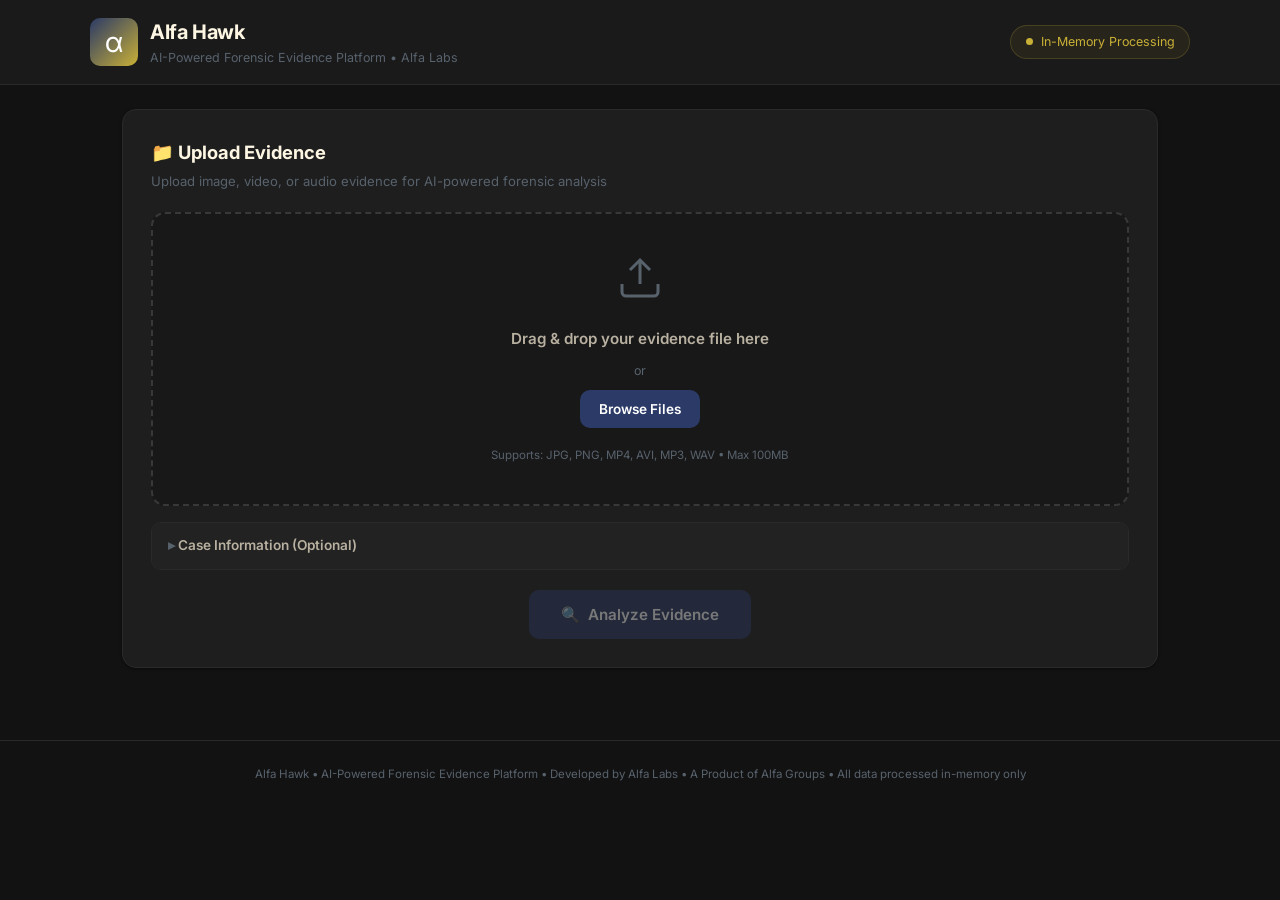
==== frontend/index.html @ 700247b4 "Initial commit for Smart Evidence Writer" ====
<!DOCTYPE html>
<html lang="en">

<head>
    <meta charset="UTF-8">
    <meta name="viewport" content="width=device-width, initial-scale=1.0">
    <title>Alfa Hawk — AI Evidence Analysis Platform</title>
    <meta name="description"
        content="Alfa Hawk: AI-powered forensic evidence analysis platform by Alfa Labs. Generates structured police and legal reports with automated detection. A product of Alfa Groups.">
    <link rel="stylesheet" href="styles.css">
    <link
        href="https://fonts.googleapis.com/css2?family=Inter:wght@300;400;500;600;700;800&family=JetBrains+Mono:wght@400;500&display=swap"
        rel="stylesheet">
</head>

<body>

    <!-- ═══ HEADER ═══ -->
    <header id="app-header">
        <div class="header-inner">
            <div class="brand">
                <div class="brand-icon">α</div>
                <div>
                    <h1>Alfa Hawk</h1>
                    <p class="brand-tagline">AI-Powered Forensic Evidence Platform &bull; Alfa Labs</p>
                </div>
            </div>
            <div class="header-badge">
                <span class="badge-dot"></span>
                <span>In-Memory Processing</span>
            </div>
        </div>
    </header>

    <main id="app-main">

        <!-- ═══ UPLOAD SECTION ═══ -->
        <section id="upload-section" class="section">
            <div class="section-title-bar">
                <h2>📁 Upload Evidence</h2>
                <p>Upload image, video, or audio evidence for AI-powered forensic analysis</p>
            </div>

            <div id="drop-zone" class="drop-zone">
                <div class="drop-zone-inner">
                    <div class="upload-icon-large">
                        <svg width="48" height="48" viewBox="0 0 24 24" fill="none" stroke="currentColor"
                            stroke-width="1.5">
                            <path d="M21 15v4a2 2 0 0 1-2 2H5a2 2 0 0 1-2-2v-4" />
                            <polyline points="17 8 12 3 7 8" />
                            <line x1="12" y1="3" x2="12" y2="15" />
                        </svg>
                    </div>
                    <p class="drop-text">Drag &amp; drop your evidence file here</p>
                    <p class="drop-subtext">or</p>
                    <input type="file" id="evidenceFile" accept="image/*,video/*,audio/*" hidden>
                    <button id="selectFileBtn" class="btn btn-primary">Browse Files</button>
                    <p class="file-support-text">Supports: JPG, PNG, MP4, AVI, MP3, WAV &bull; Max 100MB</p>
                </div>
            </div>

            <!-- File Info (shown after upload) -->
            <div id="file-info" class="file-info" style="display: none;">
                <div class="file-info-icon" id="file-type-icon">📄</div>
                <div class="file-info-details">
                    <span class="file-info-name" id="file-name"></span>
                    <span class="file-info-meta" id="file-meta"></span>
                </div>
                <button id="removeFileBtn" class="btn btn-ghost" title="Remove file">✕</button>
            </div>

            <!-- Case Info (optional) -->
            <details class="case-info-panel">
                <summary>Case Information (Optional)</summary>
                <div class="case-info-fields">
                    <div class="field-group">
                        <label for="caseNumber">Case Number</label>
                        <input type="text" id="caseNumber" placeholder="e.g. CR-2026-0001">
                    </div>
                    <div class="field-group">
                        <label for="officerId">Officer ID</label>
                        <input type="text" id="officerId" placeholder="e.g. OFF-4521">
                    </div>
                    <div class="field-group full-width">
                        <label for="caseDescription">Case Description</label>
                        <input type="text" id="caseDescription" placeholder="Brief description of the case...">
                    </div>
                </div>
            </details>

            <!-- Analyze Button -->
            <div class="action-bar">
                <button id="analyzeBtn" class="btn btn-primary btn-large" disabled>
                    <span class="btn-icon">🔍</span>
                    <span class="btn-label">Analyze Evidence</span>
                </button>
            </div>
        </section>

        <!-- ═══ PROGRESS SECTION ═══ -->
        <section id="progress-section" class="section" style="display: none;">
            <div class="section-title-bar">
                <h2>⏳ Analyzing Evidence</h2>
                <p>Processing your file with AI analysis pipeline</p>
            </div>

            <div class="progress-container">
                <div class="progress-bar-track">
                    <div id="progress-fill" class="progress-bar-fill" style="width: 0%"></div>
                </div>
                <div class="progress-info">
                    <span id="progress-percent" class="progress-percent">0%</span>
                    <span id="progress-message" class="progress-message">Initializing...</span>
                </div>

                <div class="progress-steps" id="progress-steps">
                    <div class="step" data-step="upload"><span class="step-icon">📤</span> Upload</div>
                    <div class="step" data-step="process"><span class="step-icon">⚙️</span> Process</div>
                    <div class="step" data-step="analyze"><span class="step-icon">🧠</span> AI Analysis</div>
                    <div class="step" data-step="report"><span class="step-icon">📋</span> Report</div>
                    <div class="step" data-step="pdf"><span class="step-icon">📄</span> PDF</div>
                </div>
            </div>
        </section>

        <!-- ═══ ERROR SECTION ═══ -->
        <section id="error-section" class="section section-error" style="display: none;">
            <div class="error-content">
                <div class="error-icon">⚠️</div>
                <h3>Analysis Error</h3>
                <p id="error-message"></p>
                <button id="retryBtn" class="btn btn-primary">Try Again</button>
            </div>
        </section>

        <!-- ═══ REPORT SECTION ═══ -->
        <section id="report-section" class="section" style="display: none;">
            <div class="section-title-bar">
                <h2>📋 Evidence Analysis Report</h2>
                <p>AI-generated structured forensic evidence report</p>
            </div>

            <!-- Report Actions -->
            <div class="report-actions">
                <button id="downloadPdfBtn" class="btn btn-primary">
                    <span class="btn-icon">📄</span> Download PDF Report
                </button>
                <button id="newAnalysisBtn" class="btn btn-secondary">
                    <span class="btn-icon">🔄</span> New Analysis
                </button>
            </div>

            <!-- Report Content -->
            <div id="report-content" class="report-document">
                <!-- Dynamically populated -->
            </div>

            <!-- Evidence Frames Gallery -->
            <div id="frames-gallery" class="frames-gallery" style="display: none;">
                <h3 class="gallery-title">📸 Extracted Evidence Frames</h3>
                <div id="frames-grid" class="frames-grid">
                    <!-- Dynamically populated -->
                </div>
            </div>
        </section>

    </main>

    <!-- ═══ FOOTER ═══ -->
    <footer>
        <p>Alfa Hawk &bull; AI-Powered Forensic Evidence Platform &bull; Developed by Alfa Labs &bull; A Product of
            Alfa Groups &bull; All data processed in-memory only</p>
    </footer>

    <!-- Lightbox for enlarged frame viewing -->
    <div id="lightbox" class="lightbox" style="display: none;">
        <div class="lightbox-overlay"></div>
        <div class="lightbox-content">
            <button class="lightbox-close">&times;</button>
            <img id="lightbox-img" src="" alt="Evidence frame">
            <p id="lightbox-caption" class="lightbox-caption"></p>
        </div>
    </div>

    <script src="script.js"></script>
</body>

</html>
---- frontend/styles.css ----
/* ═══════════════════════════════════════════════════════════
   Alfa Hawk — Premium Forensic Evidence Platform
   Developed by Alfa Labs • A Product of Alfa Groups
   ═══════════════════════════════════════════════════════════ */

/* ─── CSS VARIABLES (Alfa Brand Palette) ─── */
:root {
    --royal-blue: #2B3A67;
    --gold-accent: #C9B037;
    --crimson: #7B1E1E;
    --ivory: #FDF6E3;
    --charcoal: #1C1C1C;
    --steel-gray: #58626D;

    --bg-primary: #121212;
    --bg-secondary: var(--charcoal);
    --bg-card: #1e1e1e;
    --bg-card-hover: #262626;
    --bg-input: #181818;
    --bg-accent: #222222;

    --text-primary: var(--ivory);
    --text-secondary: #b8b0a0;
    --text-muted: var(--steel-gray);
    --text-heading: var(--ivory);

    --accent-blue: var(--royal-blue);
    --accent-blue-hover: #1f2c52;
    --accent-blue-glow: rgba(43, 58, 103, 0.2);
    --accent-cyan: var(--gold-accent);
    --accent-gold: var(--gold-accent);
    --accent-red: var(--crimson);
    --accent-green: #4a9b5a;

    --border-color: #2a2a2a;
    --border-subtle: #383838;
    --border-active: var(--royal-blue);

    --radius-sm: 6px;
    --radius-md: 10px;
    --radius-lg: 14px;
    --radius-xl: 20px;

    --shadow-sm: 0 1px 3px rgba(0, 0, 0, 0.4);
    --shadow-md: 0 4px 12px rgba(0, 0, 0, 0.5);
    --shadow-lg: 0 8px 30px rgba(0, 0, 0, 0.6);

    --font-sans: 'Inter', -apple-system, BlinkMacSystemFont, sans-serif;
    --font-mono: 'JetBrains Mono', monospace;

    --transition: all 0.25s cubic-bezier(0.4, 0, 0.2, 1);
}

/* ─── RESET & BASE ─── */
*,
*::before,
*::after {
    box-sizing: border-box;
    margin: 0;
    padding: 0;
}

html {
    font-size: 16px;
    scroll-behavior: smooth;
}

body {
    font-family: var(--font-sans);
    background: var(--bg-primary);
    color: var(--text-primary);
    min-height: 100vh;
    line-height: 1.6;
    -webkit-font-smoothing: antialiased;
}

/* ─── HEADER ─── */
header {
    background: var(--bg-secondary);
    border-bottom: 1px solid var(--border-color);
    padding: 0 2rem;
    position: sticky;
    top: 0;
    z-index: 100;
    backdrop-filter: blur(12px);
    background: rgba(28, 28, 28, 0.95);
}

.header-inner {
    max-width: 1100px;
    margin: 0 auto;
    display: flex;
    align-items: center;
    justify-content: space-between;
    padding: 1rem 0;
}

.brand {
    display: flex;
    align-items: center;
    gap: 0.75rem;
}

.brand-icon {
    font-size: 1.8rem;
    width: 48px;
    height: 48px;
    display: flex;
    align-items: center;
    justify-content: center;
    background: linear-gradient(135deg, var(--royal-blue), var(--gold-accent));
    border-radius: var(--radius-md);
    color: white;
}

.brand h1 {
    font-size: 1.25rem;
    font-weight: 700;
    color: var(--text-heading);
    letter-spacing: -0.02em;
}

.brand-tagline {
    font-size: 0.78rem;
    color: var(--text-muted);
    font-weight: 400;
}

.header-badge {
    display: flex;
    align-items: center;
    gap: 0.5rem;
    font-size: 0.78rem;
    color: var(--gold-accent);
    background: rgba(201, 176, 55, 0.08);
    padding: 0.4rem 0.9rem;
    border-radius: 99px;
    border: 1px solid rgba(201, 176, 55, 0.2);
}

.badge-dot {
    width: 7px;
    height: 7px;
    background: var(--gold-accent);
    border-radius: 50%;
    animation: pulse-dot 2s ease-in-out infinite;
}

@keyframes pulse-dot {

    0%,
    100% {
        opacity: 1;
        box-shadow: 0 0 0 0 rgba(201, 176, 55, 0.4);
    }

    50% {
        opacity: 0.7;
        box-shadow: 0 0 0 6px rgba(201, 176, 55, 0);
    }
}

/* ─── MAIN LAYOUT ─── */
main {
    max-width: 1100px;
    margin: 0 auto;
    padding: 1.5rem 2rem 3rem;
}

/* ─── SECTION ─── */
.section {
    background: var(--bg-card);
    border: 1px solid var(--border-color);
    border-radius: var(--radius-lg);
    padding: 1.75rem;
    margin-bottom: 1.5rem;
    box-shadow: var(--shadow-sm);
}

.section-error {
    border-color: rgba(123, 30, 30, 0.4);
    background: rgba(123, 30, 30, 0.06);
}

.section-title-bar {
    margin-bottom: 1.25rem;
}

.section-title-bar h2 {
    font-size: 1.15rem;
    font-weight: 700;
    color: var(--text-heading);
    margin-bottom: 0.2rem;
}

.section-title-bar p {
    font-size: 0.82rem;
    color: var(--text-muted);
}

/* ─── DROP ZONE ─── */
.drop-zone {
    border: 2px dashed var(--border-subtle);
    border-radius: var(--radius-lg);
    padding: 2.5rem 2rem;
    text-align: center;
    transition: var(--transition);
    cursor: pointer;
    background: var(--bg-input);
}

.drop-zone:hover,
.drop-zone.dragover {
    border-color: var(--gold-accent);
    background: rgba(201, 176, 55, 0.06);
    box-shadow: 0 0 0 4px rgba(201, 176, 55, 0.08);
}

.drop-zone-inner {
    display: flex;
    flex-direction: column;
    align-items: center;
    gap: 0.6rem;
}

.upload-icon-large {
    color: var(--text-muted);
    margin-bottom: 0.5rem;
}

.drop-zone:hover .upload-icon-large,
.drop-zone.dragover .upload-icon-large {
    color: var(--gold-accent);
}

.drop-text {
    font-size: 0.95rem;
    font-weight: 600;
    color: var(--text-secondary);
}

.drop-subtext {
    font-size: 0.78rem;
    color: var(--text-muted);
}

.file-support-text {
    font-size: 0.72rem;
    color: var(--text-muted);
    margin-top: 0.5rem;
}

/* ─── FILE INFO ─── */
.file-info {
    display: flex;
    align-items: center;
    gap: 0.85rem;
    padding: 0.85rem 1rem;
    background: var(--bg-accent);
    border: 1px solid var(--border-subtle);
    border-radius: var(--radius-md);
    margin-top: 1rem;
}

.file-info-icon {
    font-size: 1.6rem;
    flex-shrink: 0;
}

.file-info-details {
    flex: 1;
    display: flex;
    flex-direction: column;
    min-width: 0;
}

.file-info-name {
    font-size: 0.88rem;
    font-weight: 600;
    color: var(--text-primary);
    white-space: nowrap;
    overflow: hidden;
    text-overflow: ellipsis;
}

.file-info-meta {
    font-size: 0.75rem;
    color: var(--text-muted);
    font-family: var(--font-mono);
}

/* ─── CASE INFO PANEL ─── */
.case-info-panel {
    margin-top: 1rem;
    border: 1px solid var(--border-color);
    border-radius: var(--radius-md);
    overflow: hidden;
}

.case-info-panel summary {
    padding: 0.75rem 1rem;
    font-size: 0.85rem;
    font-weight: 600;
    cursor: pointer;
    color: var(--text-secondary);
    background: var(--bg-accent);
    transition: var(--transition);
    list-style: none;
}

.case-info-panel summary::-webkit-details-marker {
    display: none;
}

.case-info-panel summary::before {
    content: '▸ ';
    color: var(--text-muted);
}

.case-info-panel[open] summary::before {
    content: '▾ ';
}

.case-info-panel summary:hover {
    background: var(--bg-card-hover);
}

.case-info-fields {
    padding: 1rem;
    display: grid;
    grid-template-columns: 1fr 1fr;
    gap: 0.75rem;
    background: var(--bg-input);
}

.field-group {
    display: flex;
    flex-direction: column;
    gap: 0.3rem;
}

.field-group.full-width {
    grid-column: 1 / -1;
}

.field-group label {
    font-size: 0.75rem;
    font-weight: 600;
    color: var(--text-muted);
    text-transform: uppercase;
    letter-spacing: 0.04em;
}

.field-group input {
    padding: 0.55rem 0.75rem;
    background: var(--bg-card);
    border: 1px solid var(--border-color);
    border-radius: var(--radius-sm);
    color: var(--text-primary);
    font-family: var(--font-sans);
    font-size: 0.85rem;
    outline: none;
    transition: var(--transition);
}

.field-group input:focus {
    border-color: var(--royal-blue);
    box-shadow: 0 0 0 3px rgba(43, 58, 103, 0.2);
}

.field-group input::placeholder {
    color: var(--text-muted);
}

/* ─── BUTTONS ─── */
.btn {
    display: inline-flex;
    align-items: center;
    gap: 0.5rem;
    padding: 0.6rem 1.2rem;
    font-family: var(--font-sans);
    font-size: 0.85rem;
    font-weight: 600;
    border: none;
    border-radius: var(--radius-md);
    cursor: pointer;
    transition: var(--transition);
    text-decoration: none;
    line-height: 1.4;
}

.btn-primary {
    background: var(--royal-blue);
    color: white;
}

.btn-primary:hover:not(:disabled) {
    background: var(--accent-blue-hover);
    box-shadow: 0 4px 14px rgba(43, 58, 103, 0.4);
    transform: translateY(-1px);
}

.btn-primary:disabled {
    opacity: 0.4;
    cursor: not-allowed;
    transform: none;
}

.btn-secondary {
    background: var(--bg-accent);
    color: var(--text-secondary);
    border: 1px solid var(--border-subtle);
}

.btn-secondary:hover {
    background: var(--bg-card-hover);
    color: var(--text-primary);
    border-color: var(--text-muted);
}

.btn-ghost {
    background: transparent;
    color: var(--text-muted);
    padding: 0.4rem 0.6rem;
    font-size: 1rem;
}

.btn-ghost:hover {
    color: var(--crimson);
    background: rgba(123, 30, 30, 0.1);
}

.btn-large {
    padding: 0.85rem 2rem;
    font-size: 0.95rem;
}

.action-bar {
    margin-top: 1.25rem;
    display: flex;
    justify-content: center;
}

/* ─── PROGRESS ─── */
.progress-container {
    padding: 1rem 0;
}

.progress-bar-track {
    width: 100%;
    height: 10px;
    background: var(--bg-input);
    border-radius: 99px;
    overflow: hidden;
    border: 1px solid var(--border-color);
}

.progress-bar-fill {
    height: 100%;
    background: linear-gradient(90deg, var(--royal-blue), var(--gold-accent));
    border-radius: 99px;
    transition: width 0.5s ease-out;
    position: relative;
}

.progress-bar-fill::after {
    content: '';
    position: absolute;
    top: 0;
    left: 0;
    right: 0;
    bottom: 0;
    background: linear-gradient(90deg, transparent, rgba(255, 255, 255, 0.15), transparent);
    animation: shimmer 2s infinite;
}

@keyframes shimmer {
    0% {
        transform: translateX(-100%);
    }

    100% {
        transform: translateX(100%);
    }
}

.progress-info {
    display: flex;
    align-items: center;
    gap: 0.75rem;
    margin-top: 0.75rem;
}

.progress-percent {
    font-size: 1.4rem;
    font-weight: 800;
    color: var(--accent-blue);
    font-family: var(--font-mono);
    min-width: 55px;
}

.progress-message {
    font-size: 0.85rem;
    color: var(--text-secondary);
}

.progress-steps {
    display: flex;
    gap: 0.25rem;
    margin-top: 1.25rem;
}

.step {
    flex: 1;
    text-align: center;
    font-size: 0.72rem;
    color: var(--text-muted);
    padding: 0.6rem 0.3rem;
    background: var(--bg-input);
    border-radius: var(--radius-sm);
    border: 1px solid var(--border-color);
    transition: var(--transition);
}

.step.active {
    color: var(--gold-accent);
    background: rgba(201, 176, 55, 0.08);
    border-color: var(--gold-accent);
}

.step.done {
    color: var(--accent-green);
    background: rgba(74, 155, 90, 0.08);
    border-color: rgba(74, 155, 90, 0.3);
}

.step-icon {
    display: block;
    font-size: 1.1rem;
    margin-bottom: 0.2rem;
}

/* ─── ERROR ─── */
.error-content {
    text-align: center;
    padding: 2rem;
}

.error-icon {
    font-size: 2.5rem;
    margin-bottom: 0.75rem;
}

.error-content h3 {
    font-size: 1.1rem;
    color: var(--accent-red);
    margin-bottom: 0.5rem;
}

.error-content p {
    color: var(--text-secondary);
    font-size: 0.88rem;
    margin-bottom: 1.25rem;
    max-width: 500px;
    margin-left: auto;
    margin-right: auto;
}

/* ─── REPORT ─── */
.report-actions {
    display: flex;
    gap: 0.75rem;
    margin-bottom: 1.25rem;
    flex-wrap: wrap;
}

.report-document {
    background: var(--bg-input);
    border: 1px solid var(--border-color);
    border-radius: var(--radius-md);
    padding: 1.75rem;
    font-size: 0.88rem;
    line-height: 1.7;
}

/* Report inner sections */
.report-header {
    text-align: center;
    padding-bottom: 1.25rem;
    border-bottom: 2px solid var(--gold-accent);
    margin-bottom: 1.5rem;
}

.report-header .classification {
    display: inline-block;
    padding: 0.25rem 1rem;
    border: 2px solid var(--crimson);
    color: var(--crimson);
    font-size: 0.8rem;
    font-weight: 700;
    letter-spacing: 0.08em;
    margin-bottom: 0.75rem;
}

.report-header h2 {
    font-size: 1.35rem;
    font-weight: 800;
    color: var(--text-heading);
    text-transform: uppercase;
    letter-spacing: 0.04em;
}

.report-header .system-name {
    font-size: 0.8rem;
    color: var(--text-muted);
    margin-top: 0.3rem;
}

.report-section-title {
    font-size: 1rem;
    font-weight: 700;
    color: var(--gold-accent);
    margin: 1.5rem 0 0.75rem 0;
    padding-bottom: 0.4rem;
    border-bottom: 1px solid var(--border-subtle);
    text-transform: uppercase;
    letter-spacing: 0.03em;
}

.report-case-info {
    display: grid;
    grid-template-columns: 1fr 1fr;
    gap: 0.5rem 2rem;
    margin-bottom: 1rem;
    padding: 0.75rem 1rem;
    background: rgba(43, 58, 103, 0.08);
    border-radius: var(--radius-sm);
    border: 1px solid rgba(43, 58, 103, 0.15);
}

.case-field {
    display: flex;
    gap: 0.5rem;
    font-size: 0.82rem;
}

.case-field-label {
    color: var(--text-muted);
    font-weight: 600;
    white-space: nowrap;
}

.case-field-value {
    color: var(--text-primary);
    font-family: var(--font-mono);
    font-size: 0.8rem;
}

.report-body-text {
    color: var(--text-secondary);
    margin-bottom: 0.75rem;
}

/* Findings cards (violations, accidents) */
.finding-card {
    background: var(--bg-card);
    border: 1px solid var(--border-color);
    border-radius: var(--radius-sm);
    padding: 0.85rem;
    margin-bottom: 0.75rem;
    border-left: 3px solid var(--royal-blue);
}

.finding-card.severity-critical {
    border-left-color: #dc2626;
}

.finding-card.severity-high {
    border-left-color: #ea580c;
}

.finding-card.severity-severe {
    border-left-color: #dc2626;
}

.finding-card.severity-medium {
    border-left-color: #f59e0b;
}

.finding-card.severity-moderate {
    border-left-color: #f59e0b;
}

.finding-card.severity-low {
    border-left-color: #22c55e;
}

.finding-card.severity-minor {
    border-left-color: #22c55e;
}

.finding-header {
    display: flex;
    justify-content: space-between;
    align-items: center;
    margin-bottom: 0.4rem;
}

.finding-title {
    font-weight: 700;
    font-size: 0.88rem;
    color: var(--text-heading);
}

.severity-badge {
    font-size: 0.7rem;
    font-weight: 700;
    padding: 0.15rem 0.6rem;
    border-radius: 99px;
    text-transform: uppercase;
    letter-spacing: 0.05em;
}

.severity-badge.critical,
.severity-badge.severe {
    background: rgba(220, 38, 38, 0.12);
    color: #dc2626;
}

.severity-badge.high {
    background: rgba(234, 88, 12, 0.12);
    color: #ea580c;
}

.severity-badge.medium,
.severity-badge.moderate {
    background: rgba(245, 158, 11, 0.12);
    color: #f59e0b;
}

.severity-badge.low,
.severity-badge.minor {
    background: rgba(34, 197, 94, 0.12);
    color: #22c55e;
}

.finding-desc {
    font-size: 0.82rem;
    color: var(--text-secondary);
    line-height: 1.5;
}

.finding-meta {
    font-size: 0.72rem;
    color: var(--text-muted);
    margin-top: 0.4rem;
    font-family: var(--font-mono);
}

.finding-frame {
    margin-top: 0.6rem;
    border-radius: var(--radius-sm);
    overflow: hidden;
    border: 1px solid var(--border-color);
}

.finding-frame img {
    width: 100%;
    max-height: 280px;
    object-fit: contain;
    background: #000;
    cursor: pointer;
}

/* Data tables */
.report-table {
    width: 100%;
    border-collapse: collapse;
    font-size: 0.82rem;
    margin: 0.75rem 0;
}

.report-table th {
    background: var(--bg-accent);
    color: var(--text-muted);
    font-weight: 600;
    text-transform: uppercase;
    font-size: 0.72rem;
    letter-spacing: 0.04em;
    padding: 0.6rem 0.75rem;
    text-align: left;
    border-bottom: 1px solid var(--border-subtle);
}

.report-table td {
    padding: 0.55rem 0.75rem;
    border-bottom: 1px solid var(--border-color);
    color: var(--text-secondary);
}

.report-table tr:hover td {
    background: var(--bg-card-hover);
}

.report-table .plate-text {
    font-family: var(--font-mono);
    font-weight: 700;
    color: var(--accent-gold);
    font-size: 0.88rem;
}

/* Risk assessment */
.risk-card {
    padding: 1rem;
    border-radius: var(--radius-md);
    border: 1px solid var(--border-color);
    margin: 0.75rem 0;
}

.risk-card.threat-critical {
    background: rgba(220, 38, 38, 0.06);
    border-color: rgba(220, 38, 38, 0.3);
}

.risk-card.threat-high {
    background: rgba(234, 88, 12, 0.06);
    border-color: rgba(234, 88, 12, 0.3);
}

.risk-card.threat-medium {
    background: rgba(245, 158, 11, 0.06);
    border-color: rgba(245, 158, 11, 0.3);
}

.risk-card.threat-low {
    background: rgba(34, 197, 94, 0.06);
    border-color: rgba(34, 197, 94, 0.3);
}

.risk-level {
    font-size: 1rem;
    font-weight: 800;
    text-transform: uppercase;
    letter-spacing: 0.05em;
    margin-bottom: 0.5rem;
}

.risk-level.critical {
    color: #dc2626;
}

.risk-level.high {
    color: #ea580c;
}

.risk-level.medium {
    color: #f59e0b;
}

.risk-level.low {
    color: #22c55e;
}

.risk-level.none {
    color: var(--text-muted);
}

/* Recommendations list */
.recommendations-list {
    list-style: none;
    padding: 0;
}

.recommendations-list li {
    padding: 0.5rem 0;
    padding-left: 1.25rem;
    position: relative;
    font-size: 0.85rem;
    color: var(--text-secondary);
    border-bottom: 1px solid var(--border-color);
}

.recommendations-list li::before {
    content: '→';
    position: absolute;
    left: 0;
    color: var(--gold-accent);
    font-weight: 700;
}

/* Signature blocks */
.signature-blocks {
    display: grid;
    grid-template-columns: 1fr 1fr;
    gap: 2rem;
    margin-top: 2rem;
    padding-top: 1.5rem;
    border-top: 1px solid var(--border-subtle);
}

.signature-block {
    text-align: center;
}

.signature-block h4 {
    font-size: 0.85rem;
    color: var(--text-muted);
    margin-bottom: 2.5rem;
}

.signature-line {
    border-top: 1px solid var(--text-muted);
    padding-top: 0.3rem;
    font-size: 0.72rem;
    color: var(--text-muted);
}

/* ─── EVIDENCE FRAMES GALLERY ─── */
.frames-gallery {
    margin-top: 1.5rem;
}

.gallery-title {
    font-size: 1rem;
    font-weight: 700;
    color: var(--text-heading);
    margin-bottom: 1rem;
}

.frames-grid {
    display: grid;
    grid-template-columns: repeat(auto-fill, minmax(200px, 1fr));
    gap: 0.75rem;
}

.frame-card {
    background: var(--bg-input);
    border: 1px solid var(--border-color);
    border-radius: var(--radius-sm);
    overflow: hidden;
    cursor: pointer;
    transition: var(--transition);
}

.frame-card:hover {
    border-color: var(--accent-blue);
    box-shadow: 0 4px 16px rgba(59, 130, 246, 0.15);
    transform: translateY(-2px);
}

.frame-card.key-finding {
    border-color: var(--accent-gold);
    box-shadow: 0 0 0 1px rgba(245, 158, 11, 0.2);
}

.frame-card.key-finding::before {
    content: '★ KEY';
    display: block;
    padding: 0.2rem 0.5rem;
    background: var(--accent-gold);
    color: #000;
    font-size: 0.65rem;
    font-weight: 700;
    text-align: center;
    letter-spacing: 0.05em;
}

.frame-card img {
    width: 100%;
    height: 140px;
    object-fit: cover;
    display: block;
}

.frame-card-info {
    padding: 0.5rem 0.65rem;
}

.frame-card-time {
    font-size: 0.72rem;
    font-family: var(--font-mono);
    color: var(--accent-cyan);
    font-weight: 500;
}

.frame-card-desc {
    font-size: 0.72rem;
    color: var(--text-muted);
    white-space: nowrap;
    overflow: hidden;
    text-overflow: ellipsis;
}

/* ─── LIGHTBOX ─── */
.lightbox {
    position: fixed;
    inset: 0;
    z-index: 1000;
    display: flex;
    align-items: center;
    justify-content: center;
}

.lightbox-overlay {
    position: absolute;
    inset: 0;
    background: rgba(0, 0, 0, 0.85);
    backdrop-filter: blur(8px);
}

.lightbox-content {
    position: relative;
    max-width: 90vw;
    max-height: 90vh;
    display: flex;
    flex-direction: column;
    align-items: center;
}

.lightbox-content img {
    max-width: 100%;
    max-height: 80vh;
    object-fit: contain;
    border-radius: var(--radius-md);
    box-shadow: var(--shadow-lg);
}

.lightbox-close {
    position: absolute;
    top: -2.5rem;
    right: 0;
    background: none;
    border: none;
    color: white;
    font-size: 2rem;
    cursor: pointer;
    opacity: 0.7;
    transition: var(--transition);
}

.lightbox-close:hover {
    opacity: 1;
}

.lightbox-caption {
    color: var(--text-secondary);
    font-size: 0.82rem;
    margin-top: 0.75rem;
    text-align: center;
}

/* ─── FOOTER ─── */
footer {
    text-align: center;
    padding: 1.5rem 2rem;
    color: var(--text-muted);
    font-size: 0.72rem;
    border-top: 1px solid var(--border-color);
}

/* ─── RESPONSIVE ─── */
@media (max-width: 768px) {
    main {
        padding: 1rem;
    }

    .section {
        padding: 1.25rem;
    }

    .header-inner {
        flex-direction: column;
        gap: 0.75rem;
    }

    .header-badge {
        align-self: flex-start;
    }

    .case-info-fields {
        grid-template-columns: 1fr;
    }

    .report-case-info {
        grid-template-columns: 1fr;
    }

    .signature-blocks {
        grid-template-columns: 1fr;
    }

    .progress-steps {
        flex-wrap: wrap;
    }

    .step {
        flex-basis: 30%;
    }

    .frames-grid {
        grid-template-columns: repeat(auto-fill, minmax(150px, 1fr));
    }
}
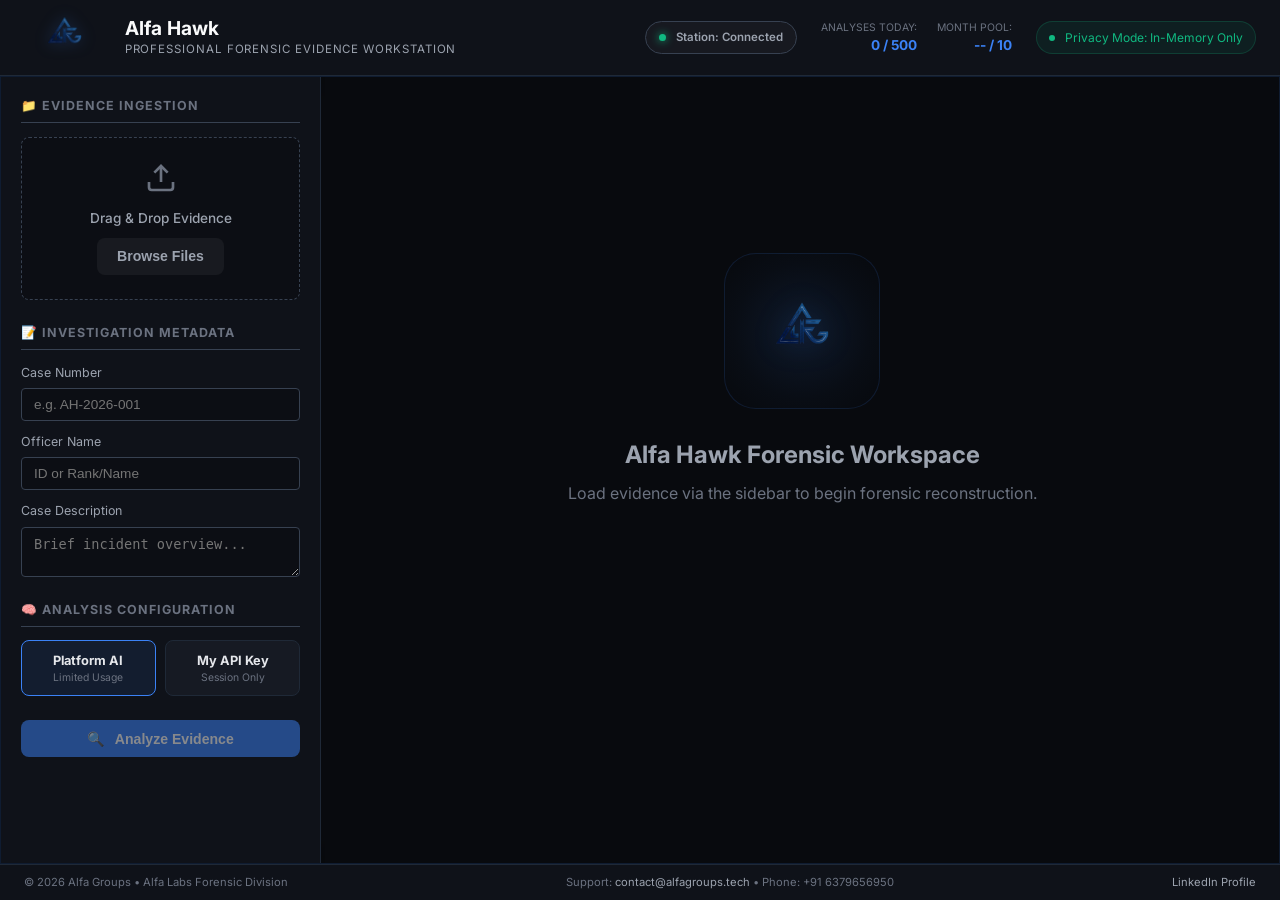
==== commit e40bb485: "Prepare Alfa Hawk v1.0.0 release" ====
--- a/frontend/index.html
+++ b/frontend/index.html
@@ -4,185 +4,388 @@
 <head>
     <meta charset="UTF-8">
     <meta name="viewport" content="width=device-width, initial-scale=1.0">
-    <title>Alfa Hawk — AI Evidence Analysis Platform</title>
+    <meta name="alfa-hawk-api-base" content="">
+    <title>Alfa Hawk — Professional AI Forensic Workstation</title>
     <meta name="description"
-        content="Alfa Hawk: AI-powered forensic evidence analysis platform by Alfa Labs. Generates structured police and legal reports with automated detection. A product of Alfa Groups.">
+        content="Alfa Hawk: Professional AI-powered forensic evidence analysis workstation. Advanced reconstruction, detection, and reporting for investigators.">
     <link rel="stylesheet" href="styles.css">
     <link
         href="https://fonts.googleapis.com/css2?family=Inter:wght@300;400;500;600;700;800&family=JetBrains+Mono:wght@400;500&display=swap"
         rel="stylesheet">
 </head>
 
-<body>
-
-    <!-- ═══ HEADER ═══ -->
+<body class="workstation-theme">
+
+    <!-- ═══ APP HEADER ═══ -->
     <header id="app-header">
-        <div class="header-inner">
-            <div class="brand">
-                <div class="brand-icon">α</div>
-                <div>
-                    <h1>Alfa Hawk</h1>
-                    <p class="brand-tagline">AI-Powered Forensic Evidence Platform &bull; Alfa Labs</p>
-                </div>
-            </div>
-            <div class="header-badge">
-                <span class="badge-dot"></span>
-                <span>In-Memory Processing</span>
+        <div class="header-left">
+            <div class="brand-logo">
+                <img src="assets/logo.png" alt="Alfa Hawk Logo">
+            </div>
+            <div class="brand-info">
+                <h1>Alfa Hawk</h1>
+                <span class="platform-subtitle">Professional Forensic Evidence Workstation</span>
+            </div>
+        </div>
+
+        <div class="header-right">
+            <div class="connection-status" id="connection-status">
+                <span class="status-dot online"></span>
+                <span class="status-text">Station: Connected</span>
+            </div>
+            <div class="usage-stats">
+                <div class="stat-item">
+                    <span class="stat-label">Analyses Today:</span>
+                    <span id="usage-daily" class="stat-value">0 / 500</span>
+                </div>
+                <div class="stat-item">
+                    <span class="stat-label">Month Pool:</span>
+                    <span id="usage-monthly" class="stat-value">-- / 10</span>
+                </div>
+            </div>
+            <div class="privacy-badge">
+                <span class="pulse-dot"></span>
+                <span>Privacy Mode: In-Memory Only</span>
             </div>
         </div>
     </header>
 
-    <main id="app-main">
-
-        <!-- ═══ UPLOAD SECTION ═══ -->
-        <section id="upload-section" class="section">
-            <div class="section-title-bar">
-                <h2>📁 Upload Evidence</h2>
-                <p>Upload image, video, or audio evidence for AI-powered forensic analysis</p>
-            </div>
-
-            <div id="drop-zone" class="drop-zone">
-                <div class="drop-zone-inner">
-                    <div class="upload-icon-large">
-                        <svg width="48" height="48" viewBox="0 0 24 24" fill="none" stroke="currentColor"
-                            stroke-width="1.5">
+    <div id="app-container">
+        <!-- ═══ SIDEBAR: INGESTION & CONFIG ═══ -->
+        <aside id="sidebar">
+            <div class="sidebar-section">
+                <h3 class="sidebar-title">📁 Evidence Ingestion</h3>
+                
+                <div id="drop-zone" class="drop-zone">
+                    <div class="drop-zone-icon">
+                        <svg width="32" height="32" viewBox="0 0 24 24" fill="none" stroke="currentColor" stroke-width="2">
                             <path d="M21 15v4a2 2 0 0 1-2 2H5a2 2 0 0 1-2-2v-4" />
                             <polyline points="17 8 12 3 7 8" />
                             <line x1="12" y1="3" x2="12" y2="15" />
                         </svg>
                     </div>
-                    <p class="drop-text">Drag &amp; drop your evidence file here</p>
-                    <p class="drop-subtext">or</p>
-                    <input type="file" id="evidenceFile" accept="image/*,video/*,audio/*" hidden>
-                    <button id="selectFileBtn" class="btn btn-primary">Browse Files</button>
-                    <p class="file-support-text">Supports: JPG, PNG, MP4, AVI, MP3, WAV &bull; Max 100MB</p>
-                </div>
-            </div>
-
-            <!-- File Info (shown after upload) -->
-            <div id="file-info" class="file-info" style="display: none;">
-                <div class="file-info-icon" id="file-type-icon">📄</div>
-                <div class="file-info-details">
-                    <span class="file-info-name" id="file-name"></span>
-                    <span class="file-info-meta" id="file-meta"></span>
-                </div>
-                <button id="removeFileBtn" class="btn btn-ghost" title="Remove file">✕</button>
-            </div>
-
-            <!-- Case Info (optional) -->
-            <details class="case-info-panel">
-                <summary>Case Information (Optional)</summary>
-                <div class="case-info-fields">
-                    <div class="field-group">
-                        <label for="caseNumber">Case Number</label>
-                        <input type="text" id="caseNumber" placeholder="e.g. CR-2026-0001">
-                    </div>
-                    <div class="field-group">
-                        <label for="officerId">Officer ID</label>
-                        <input type="text" id="officerId" placeholder="e.g. OFF-4521">
-                    </div>
-                    <div class="field-group full-width">
-                        <label for="caseDescription">Case Description</label>
-                        <input type="text" id="caseDescription" placeholder="Brief description of the case...">
-                    </div>
-                </div>
-            </details>
-
-            <!-- Analyze Button -->
-            <div class="action-bar">
-                <button id="analyzeBtn" class="btn btn-primary btn-large" disabled>
-                    <span class="btn-icon">🔍</span>
-                    <span class="btn-label">Analyze Evidence</span>
+                    <p class="drop-text">Drag & Drop Evidence</p>
+                    <button id="selectFileBtn" class="btn btn-ghost">Browse Files</button>
+                        <input type="file" id="evidenceFile" accept=".jpg,.jpeg,.png,.mp4,.mov,.avi,.wav" hidden>
+                </div>
+
+                <div id="file-info" class="file-preview-card" style="display: none;">
+                    <button id="removeFileBtn" class="remove-btn">×</button>
+                    <div id="preview-container" class="preview-media"></div>
+                    <div class="file-details">
+                        <div class="detail-row">
+                            <span class="detail-label">File:</span>
+                            <span id="file-name" class="detail-value truncate">--</span>
+                        </div>
+                        <div class="detail-row">
+                            <span class="detail-label">Size:</span>
+                            <span id="file-size" class="detail-value">--</span>
+                        </div>
+                        <div id="media-meta" class="media-meta">
+                            <div class="detail-row">
+                                <span class="detail-label">Res:</span>
+                                <span id="file-res" class="detail-value">--</span>
+                            </div>
+                            <div class="detail-row">
+                                <span class="detail-label">Duration:</span>
+                                <span id="file-duration" class="detail-value">--</span>
+                            </div>
+                        </div>
+                    </div>
+                </div>
+            </div>
+
+            <div class="sidebar-section">
+                <h3 class="sidebar-title">📝 Investigation Metadata</h3>
+                <div class="meta-fields">
+                    <div class="input-group">
+                        <label>Case Number</label>
+                        <input type="text" id="caseNumber" placeholder="e.g. AH-2026-001">
+                    </div>
+                    <div class="input-group">
+                        <label>Officer Name</label>
+                        <input type="text" id="officerId" placeholder="ID or Rank/Name">
+                    </div>
+                    <div class="input-group">
+                        <label>Case Description</label>
+                        <textarea id="caseDescription" rows="2" placeholder="Brief incident overview..."></textarea>
+                    </div>
+                </div>
+            </div>
+
+            <div class="sidebar-section">
+                <h3 class="sidebar-title">🧠 Analysis Configuration</h3>
+                <div class="mode-selector">
+                    <label class="radio-card">
+                        <input type="radio" name="analysisMode" value="platform" checked>
+                        <div class="radio-content">
+                            <span class="radio-label">Platform AI</span>
+                            <span class="radio-sub">Limited Usage</span>
+                        </div>
+                    </label>
+                    <label class="radio-card">
+                        <input type="radio" name="analysisMode" value="byo">
+                        <div class="radio-content">
+                            <span class="radio-label">My API Key</span>
+                            <span class="radio-sub">Session Only</span>
+                        </div>
+                    </label>
+                </div>
+                
+                <div id="byo-key-group" class="input-group" style="display: none;">
+                    <label>Gemini API Key</label>
+                    <input type="password" id="ai-api-key" placeholder="AIza...">
+                    <p class="field-hint">Key is used only for this session and never stored.</p>
+                </div>
+            </div>
+
+            <div class="sidebar-footer">
+                <button id="analyzeBtn" class="btn btn-primary full-width" disabled>
+                    <span>🔍</span> Analyze Evidence
                 </button>
             </div>
-        </section>
-
-        <!-- ═══ PROGRESS SECTION ═══ -->
-        <section id="progress-section" class="section" style="display: none;">
-            <div class="section-title-bar">
-                <h2>⏳ Analyzing Evidence</h2>
-                <p>Processing your file with AI analysis pipeline</p>
-            </div>
-
-            <div class="progress-container">
-                <div class="progress-bar-track">
-                    <div id="progress-fill" class="progress-bar-fill" style="width: 0%"></div>
-                </div>
-                <div class="progress-info">
-                    <span id="progress-percent" class="progress-percent">0%</span>
-                    <span id="progress-message" class="progress-message">Initializing...</span>
-                </div>
-
-                <div class="progress-steps" id="progress-steps">
-                    <div class="step" data-step="upload"><span class="step-icon">📤</span> Upload</div>
-                    <div class="step" data-step="process"><span class="step-icon">⚙️</span> Process</div>
-                    <div class="step" data-step="analyze"><span class="step-icon">🧠</span> AI Analysis</div>
-                    <div class="step" data-step="report"><span class="step-icon">📋</span> Report</div>
-                    <div class="step" data-step="pdf"><span class="step-icon">📄</span> PDF</div>
-                </div>
-            </div>
-        </section>
-
-        <!-- ═══ ERROR SECTION ═══ -->
-        <section id="error-section" class="section section-error" style="display: none;">
-            <div class="error-content">
-                <div class="error-icon">⚠️</div>
-                <h3>Analysis Error</h3>
-                <p id="error-message"></p>
-                <button id="retryBtn" class="btn btn-primary">Try Again</button>
-            </div>
-        </section>
-
-        <!-- ═══ REPORT SECTION ═══ -->
-        <section id="report-section" class="section" style="display: none;">
-            <div class="section-title-bar">
-                <h2>📋 Evidence Analysis Report</h2>
-                <p>AI-generated structured forensic evidence report</p>
-            </div>
-
-            <!-- Report Actions -->
-            <div class="report-actions">
-                <button id="downloadPdfBtn" class="btn btn-primary">
-                    <span class="btn-icon">📄</span> Download PDF Report
-                </button>
-                <button id="newAnalysisBtn" class="btn btn-secondary">
-                    <span class="btn-icon">🔄</span> New Analysis
-                </button>
-            </div>
-
-            <!-- Report Content -->
-            <div id="report-content" class="report-document">
-                <!-- Dynamically populated -->
-            </div>
-
-            <!-- Evidence Frames Gallery -->
-            <div id="frames-gallery" class="frames-gallery" style="display: none;">
-                <h3 class="gallery-title">📸 Extracted Evidence Frames</h3>
-                <div id="frames-grid" class="frames-grid">
-                    <!-- Dynamically populated -->
-                </div>
-            </div>
-        </section>
-
-    </main>
-
-    <!-- ═══ FOOTER ═══ -->
-    <footer>
-        <p>Alfa Hawk &bull; AI-Powered Forensic Evidence Platform &bull; Developed by Alfa Labs &bull; A Product of
-            Alfa Groups &bull; All data processed in-memory only</p>
+        </aside>
+
+        <div id="sidebar-resizer" class="resizer-handle"></div>
+
+        <!-- ═══ MAIN WORKSPACE ═══ -->
+        <main id="workspace">
+
+            <!-- 1. EMPTY STATE / INITIAL VIEW -->
+            <div id="view-initial" class="workspace-view">
+                <div class="empty-state">
+                    <div class="empty-icon">
+                        <img src="assets/logo.png" alt="Alfa Hawk Logo">
+                    </div>
+                    <h2>Alfa Hawk Forensic Workspace</h2>
+                    <p>Load evidence via the sidebar to begin forensic reconstruction.</p>
+                </div>
+            </div>
+
+            <!-- 2. PROGRESS VIEW -->
+            <div id="view-progress" class="workspace-view" style="display: none;">
+                <div class="progress-header">
+                    <h2>⏳ Analysis in Progress</h2>
+                    <p id="progress-message">Initializing forensic pipeline...</p>
+                </div>
+                
+                <div class="master-progress">
+                    <div id="progress-fill" class="progress-fill"></div>
+                </div>
+
+                <div class="forensic-steps">
+                    <div class="f-step" data-step="validate">
+                        <div class="f-step-icon">1</div>
+                        <div class="f-step-label">Validating evidence file</div>
+                    </div>
+                    <div class="f-step" data-step="extract">
+                        <div class="f-step-icon">2</div>
+                        <div class="f-step-label">Extracting key frames</div>
+                    </div>
+                    <div class="f-step" data-step="upload">
+                        <div class="f-step-icon">3</div>
+                        <div class="f-step-label">Uploading media to AI</div>
+                    </div>
+                    <div class="f-step" data-step="analyze">
+                        <div class="f-step-icon">4</div>
+                        <div class="f-step-label">Analyzing scene & objects</div>
+                    </div>
+                    <div class="f-step" data-step="reconstruct">
+                        <div class="f-step-icon">5</div>
+                        <div class="f-step-label">Reconstructing timeline</div>
+                    </div>
+                    <div class="f-step" data-step="report">
+                        <div class="f-step-icon">6</div>
+                        <div class="f-step-label">Generating forensic report</div>
+                    </div>
+                </div>
+            </div>
+
+            <!-- 3. RESULTS DASHBOARD -->
+            <div id="view-results" class="workspace-view" style="display: none;">
+                <nav class="dashboard-tabs">
+                    <button class="tab-btn active" data-tab="overview">Overview</button>
+                    <button class="tab-btn" data-tab="timeline">Timeline</button>
+                    <button class="tab-btn" data-tab="persons">Persons</button>
+                    <button class="tab-btn" data-tab="objects">Objects</button>
+                    <button class="tab-btn" data-tab="frames">Evidence Frames</button>
+                    <button class="tab-btn export-tab" data-tab="export">Export</button>
+                </nav>
+
+                <div class="tab-content-container">
+                    <!-- OVERVIEW TAB -->
+                    <div id="tab-overview" class="tab-content active">
+                        <div id="report-header-preview"></div>
+                        <div class="dashboard-grid">
+                            <div class="grid-card main-summary">
+                                <h3>Executive Summary</h3>
+                                <p id="summary-text" class="summary-body"></p>
+                            </div>
+                            <div class="grid-card threat-level">
+                                <h3>Indicative Threat Level</h3>
+                                <div id="threat-indicator" class="threat-box">--</div>
+                            </div>
+                            <div class="grid-card evidence-metadata">
+                                <h3>Forensic Metadata</h3>
+                                <div id="forensic-meta-list" class="meta-list"></div>
+                            </div>
+                        </div>
+                    </div>
+
+                    <!-- TIMELINE TAB -->
+                    <div id="tab-timeline" class="tab-content">
+                        <h3>Forensic Timeline Reconstruction</h3>
+                        
+                        <!-- Timeline Scrubber UI -->
+                        <div class="timeline-scrubber-container">
+                            <div class="scrubber-track">
+                                <div id="scrubber-progress" class="scrubber-fill"></div>
+                                <div id="scrubber-handle" class="scrubber-handle"></div>
+                                <div id="timeline-markers" class="timeline-markers"></div>
+                            </div>
+                            <div class="scrubber-labels">
+                                <span id="scrubber-start">00:00</span>
+                                <span id="scrubber-end">--:--</span>
+                            </div>
+                        </div>
+
+                        <p class="tab-intro">Interactive event chain with linked evidence exhibits. Select any node or frame preview to inspect the source frame.</p>
+                        <div id="timeline-list" class="timeline-forensic-list"></div>
+                    </div>
+
+                    <!-- PERSONS TAB -->
+                    <div id="tab-persons" class="tab-content" style="display:none;">
+                        <h3>Detected Persons of Interest</h3>
+                        <div id="persons-table-container">
+                            <!-- Populated by script.js with .investigation-table -->
+                        </div>
+                    </div>
+
+                    <!-- OBJECTS TAB -->
+                    <div id="tab-objects" class="tab-content">
+                        <h3>Inventory of Detected Objects</h3>
+                        <div id="objects-registry-container">
+                            <!-- Categorized tables will be injected here -->
+                        </div>
+                    </div>
+
+                    <!-- FRAMES TAB -->
+                    <div id="tab-frames" class="tab-content">
+                        <h3>Extracted Evidence Exhibits</h3>
+                        <div id="frames-grid" class="frames-grid-v2"></div>
+                    </div>
+
+                    <!-- EXPORT TAB -->
+                    <div id="tab-export" class="tab-content">
+                        <div class="export-workspace">
+                            <h2>Investigation Report Console</h2>
+                            
+                            <div class="report-status-dashboard">
+                                <div class="status-metric">
+                                    <span class="metric-label">Report Status</span>
+                                    <span id="export-status" class="metric-value">READY</span>
+                                </div>
+                                <div class="status-metric">
+                                    <span class="metric-label">Analysis Confidence</span>
+                                    <span id="export-confidence" class="metric-value">--%</span>
+                                </div>
+                                <div class="status-metric">
+                                    <span class="metric-label">Evidence Exhibits</span>
+                                    <span id="export-frames" class="metric-value">0</span>
+                                </div>
+                            </div>
+
+                            <div class="export-actions-grid">
+                                <button id="downloadPdfBtn" class="btn btn-primary export-btn">
+                                    <span class="btn-icon">📄</span>
+                                    <div class="btn-text">
+                                        <span class="btn-title">Certified Forensic Report</span>
+                                        <span class="btn-sub">Download structured PDF (Certified)</span>
+                                    </div>
+                                </button>
+                                <button id="downloadJsonBtn" class="btn btn-secondary export-btn">
+                                    <span class="btn-icon">📦</span>
+                                    <div class="btn-text">
+                                        <span class="btn-title">Raw Analysis Data</span>
+                                        <span class="btn-sub">Export JSON dataset & hashes</span>
+                                    </div>
+                                </button>
+                                <button id="downloadFramesBtn" class="btn btn-secondary export-btn">
+                                    <span class="btn-icon">📸</span>
+                                    <div class="btn-text">
+                                        <span class="btn-title">Evidence Assets ZIP</span>
+                                        <span class="btn-sub">All high-resolution frame exhibits</span>
+                                    </div>
+                                </button>
+                            </div>
+                        </div>
+                    </div>
+                </div>
+            </div>
+
+            <!-- ERROR VIEW -->
+            <div id="view-error" class="workspace-view" style="display: none;">
+                <div class="error-panel">
+                    <div class="error-panel-icon">⚠️</div>
+                    <h3>Forensic Analysis Interrupted</h3>
+                    <p id="error-message">An unexpected error occurred during processing.</p>
+                    <button id="retryBtn" class="btn btn-primary">Restart Workflow</button>
+                </div>
+            </div>
+
+        </main>
+    </div>
+
+    <!-- ═══ APP FOOTER ═══ -->
+    <footer id="app-footer">
+        <div class="footer-left">
+            <p>&copy; 2026 Alfa Groups &bull; Alfa Labs Forensic Division</p>
+        </div>
+        <div class="footer-center">
+            <p>Support: <a href="mailto:contact@alfagroups.tech">contact@alfagroups.tech</a> &bull; Phone: +91 6379656950</p>
+        </div>
+        <div class="footer-right">
+            <a href="https://www.linkedin.com/in/godwin1603" target="_blank">LinkedIn Profile</a>
+        </div>
     </footer>
 
-    <!-- Lightbox for enlarged frame viewing -->
+    <!-- Frame Viewer -->
     <div id="lightbox" class="lightbox" style="display: none;">
         <div class="lightbox-overlay"></div>
         <div class="lightbox-content">
             <button class="lightbox-close">&times;</button>
-            <img id="lightbox-img" src="" alt="Evidence frame">
-            <p id="lightbox-caption" class="lightbox-caption"></p>
+            <div class="frame-viewer-layout">
+                <div class="frame-viewer-image-panel">
+                    <img id="lightbox-img" src="" alt="Evidence">
+                </div>
+                <div class="frame-viewer-meta-panel">
+                    <div class="frame-viewer-heading">
+                        <span class="viewer-kicker">Evidence Frame Viewer</span>
+                        <h3 id="lightbox-frame-id">FRAME --</h3>
+                    </div>
+                    <div class="frame-viewer-meta-grid">
+                        <div class="viewer-meta-card">
+                            <span class="viewer-meta-label">Timestamp</span>
+                            <span id="lightbox-timestamp" class="viewer-meta-value mono-tech"></span>
+                        </div>
+                        <div class="viewer-meta-card">
+                            <span class="viewer-meta-label">Linked Event</span>
+                            <span id="lightbox-linked-event" class="viewer-meta-value"></span>
+                        </div>
+                    </div>
+                    <div class="frame-viewer-observation">
+                        <span class="viewer-meta-label">AI Observation</span>
+                        <p id="lightbox-caption" class="lightbox-caption"></p>
+                    </div>
+                    <button id="lightbox-jump-link" class="btn btn-secondary frame-viewer-link" type="button">
+                        Open Linked Timeline Event
+                    </button>
+                </div>
+            </div>
         </div>
     </div>
 
     <script src="script.js"></script>
 </body>
 
-</html>+</html>
--- a/frontend/styles.css
+++ b/frontend/styles.css
@@ -1,1103 +1,1603 @@
-/* ═══════════════════════════════════════════════════════════
-   Alfa Hawk — Premium Forensic Evidence Platform
-   Developed by Alfa Labs • A Product of Alfa Groups
-   ═══════════════════════════════════════════════════════════ */
-
-/* ─── CSS VARIABLES (Alfa Brand Palette) ─── */
+/* 
+   ALFA HAWK - PROFESSIONAL FORENSIC WORKSTATION THEME
+   V3.0 "Investigation Dashboard" Edition
+*/
+
 :root {
-    --royal-blue: #2B3A67;
-    --gold-accent: #C9B037;
-    --crimson: #7B1E1E;
-    --ivory: #FDF6E3;
-    --charcoal: #1C1C1C;
-    --steel-gray: #58626D;
-
-    --bg-primary: #121212;
-    --bg-secondary: var(--charcoal);
-    --bg-card: #1e1e1e;
-    --bg-card-hover: #262626;
-    --bg-input: #181818;
-    --bg-accent: #222222;
-
-    --text-primary: var(--ivory);
-    --text-secondary: #b8b0a0;
-    --text-muted: var(--steel-gray);
-    --text-heading: var(--ivory);
-
-    --accent-blue: var(--royal-blue);
-    --accent-blue-hover: #1f2c52;
-    --accent-blue-glow: rgba(43, 58, 103, 0.2);
-    --accent-cyan: var(--gold-accent);
-    --accent-gold: var(--gold-accent);
-    --accent-red: var(--crimson);
-    --accent-green: #4a9b5a;
-
-    --border-color: #2a2a2a;
-    --border-subtle: #383838;
-    --border-active: var(--royal-blue);
-
-    --radius-sm: 6px;
-    --radius-md: 10px;
-    --radius-lg: 14px;
-    --radius-xl: 20px;
-
-    --shadow-sm: 0 1px 3px rgba(0, 0, 0, 0.4);
-    --shadow-md: 0 4px 12px rgba(0, 0, 0, 0.5);
-    --shadow-lg: 0 8px 30px rgba(0, 0, 0, 0.6);
-
-    --font-sans: 'Inter', -apple-system, BlinkMacSystemFont, sans-serif;
-    --font-mono: 'JetBrains Mono', monospace;
-
-    --transition: all 0.25s cubic-bezier(0.4, 0, 0.2, 1);
+    /* Color Palette */
+    --bg-app: #080a0e;
+    --bg-panel: #0f1219;
+    --bg-card: #161a23;
+    --bg-input: #0c0e14;
+    --bg-hover: #1e2430;
+    
+    --accent-blue: #3b82f6;
+    --accent-blue-rgb: 59, 130, 246;
+    --accent-gold: #c9b037;
+    --accent-emerald: #10b981;
+    --accent-crimson: #ef4444;
+    
+    --text-heading: #f9fafb;
+    --text-primary: #e5e7eb;
+    --text-secondary: #9ca3af;
+    --text-muted: #6b7280;
+    
+    --border-color: #1f2937;
+    --border-bright: #374151;
+    
+    --shadow-subtle: 0 4px 6px -1px rgba(0, 0, 0, 0.3), 0 2px 4px -1px rgba(0, 0, 0, 0.2);
+    --shadow-intense: 0 20px 25px -5px rgba(0, 0, 0, 0.5);
+    
+    --radius-sm: 4px;
+    --radius-md: 8px;
+    --radius-lg: 12px;
+    
+    --font-main: 'Inter', system-ui, sans-serif;
+    --font-mono: 'JetBrains Mono', 'Courier New', monospace;
+    --font-technical: 'JetBrains Mono', monospace; /* Dedicated for forensics */
+    
+    --transition: all 0.2s cubic-bezier(0.4, 0, 0.2, 1);
+    
+    --sidebar-width: 320px;
+    --header-height: 76px;
+    --footer-height: 36px;
 }
 
 /* ─── RESET & BASE ─── */
-*,
-*::before,
-*::after {
+* {
     box-sizing: border-box;
     margin: 0;
     padding: 0;
 }
 
-html {
-    font-size: 16px;
-    scroll-behavior: smooth;
+html, body {
+    height: 100%;
+    overflow: hidden;
 }
 
 body {
-    font-family: var(--font-sans);
-    background: var(--bg-primary);
+    background: var(--bg-app);
     color: var(--text-primary);
-    min-height: 100vh;
-    line-height: 1.6;
+    font-family: var(--font-main);
+    line-height: 1.5;
     -webkit-font-smoothing: antialiased;
 }
 
-/* ─── HEADER ─── */
-header {
-    background: var(--bg-secondary);
+h1, h2, h3, h4 {
+    color: var(--text-heading);
+    font-weight: 700;
+}
+
+.truncate {
+    white-space: nowrap;
+    overflow: hidden;
+    text-overflow: ellipsis;
+}
+
+/* ─── SCROLLBARS ─── */
+::-webkit-scrollbar {
+    width: 6px;
+    height: 6px;
+}
+
+::-webkit-scrollbar-track {
+    background: var(--bg-app);
+}
+
+::-webkit-scrollbar-thumb {
+    background: var(--border-bright);
+    border-radius: 3px;
+}
+
+::-webkit-scrollbar-thumb:hover {
+    background: var(--text-muted);
+}
+
+/* ─── BUTTONS ─── */
+.btn {
+    display: inline-flex;
+    align-items: center;
+    justify-content: center;
+    gap: 0.6rem;
+    padding: 0.6rem 1.2rem;
+    border-radius: var(--radius-md);
+    font-size: 0.88rem;
+    font-weight: 600;
+    cursor: pointer;
+    transition: var(--transition);
+    border: 1px solid transparent;
+}
+
+.btn-primary {
+    background: var(--accent-blue);
+    color: white;
+}
+
+.btn-primary:hover:not(:disabled) {
+    background: #2563eb;
+    box-shadow: 0 0 15px rgba(var(--accent-blue-rgb), 0.3);
+}
+
+.btn-secondary {
+    background: var(--bg-panel);
+    border-color: var(--border-bright);
+    color: var(--text-primary);
+}
+
+.btn-secondary:hover:not(:disabled) {
+    background: var(--bg-hover);
+    border-color: var(--text-secondary);
+}
+
+.btn-ghost {
+    background: rgba(255, 255, 255, 0.05);
+    color: var(--text-secondary);
+}
+
+.btn-ghost:hover {
+    background: rgba(255, 255, 255, 0.1);
+    color: var(--text-primary);
+}
+
+.btn:disabled {
+    opacity: 0.5;
+    cursor: not-allowed;
+}
+
+.full-width { width: 100%; }
+
+/* ─── APP HEADER ─── */
+#app-header {
+    min-height: var(--header-height);
+    background: var(--bg-panel);
     border-bottom: 1px solid var(--border-color);
-    padding: 0 2rem;
-    position: sticky;
+    display: flex;
+    align-items: center;
+    justify-content: space-between;
+    padding: 0 1.5rem;
+    position: relative;
+    z-index: 100;
+}
+
+.header-left {
+    display: flex;
+    align-items: center;
+    gap: 1.25rem;
+    min-width: 0;
+    flex: 1 1 auto;
+}
+
+.brand-logo img {
+    height: 44px;
+    width: auto;
+    filter: drop-shadow(0 0 8px rgba(var(--accent-blue-rgb), 0.3));
+}
+
+.brand-info {
+    display: flex;
+    flex-direction: column;
+    justify-content: center;
+    min-width: 0;
+}
+
+.brand-info h1 {
+    margin: 0;
+    font-size: 1.2rem;
+    line-height: 1.1;
+    letter-spacing: 0.01em;
+}
+
+.platform-subtitle {
+    display: block;
+    margin-top: 0.2rem;
+    font-size: 0.72rem;
+    line-height: 1.25;
+    color: var(--text-secondary);
+    text-transform: uppercase;
+    letter-spacing: 0.08em;
+    white-space: nowrap;
+}
+
+.header-right {
+    display: flex;
+    align-items: center;
+    gap: 1.5rem;
+    flex-wrap: wrap;
+    justify-content: flex-end;
+    flex: 0 1 auto;
+}
+
+.connection-status {
+    display: flex;
+    align-items: center;
+    gap: 0.6rem;
+    padding: 0.4rem 0.85rem;
+    background: rgba(255, 255, 255, 0.03);
+    border: 1px solid var(--border-bright);
+    border-radius: 20px;
+    font-size: 0.72rem;
+    font-weight: 600;
+}
+
+.status-dot {
+    width: 7px;
+    height: 7px;
+    border-radius: 50%;
+}
+
+.status-dot.online { background: var(--accent-emerald); box-shadow: 0 0 8px var(--accent-emerald); }
+.status-dot.offline { background: var(--accent-crimson); box-shadow: 0 0 8px var(--accent-crimson); }
+.status-dot.waiting { background: var(--accent-gold); box-shadow: 0 0 8px var(--accent-gold); animation: blink 1s infinite; }
+
+@keyframes blink { 0% { opacity: 0.2; } 50% { opacity: 1; } 100% { opacity: 0.2; } }
+
+.status-text { color: var(--text-secondary); }
+
+.usage-stats {
+    display: flex;
+    gap: 1.25rem;
+}
+
+.stat-item {
+    display: flex;
+    flex-direction: column;
+    align-items: flex-end;
+}
+
+.stat-label {
+    font-size: 0.65rem;
+    color: var(--text-muted);
+    text-transform: uppercase;
+}
+
+.stat-value {
+    font-size: 0.85rem;
+    color: var(--accent-blue);
+    font-weight: 700;
+}
+
+.privacy-badge {
+    display: flex;
+    align-items: center;
+    gap: 0.6rem;
+    background: rgba(16, 185, 129, 0.08);
+    border: 1px solid rgba(16, 185, 129, 0.2);
+    padding: 0.4rem 0.75rem;
+    border-radius: 20px;
+    font-size: 0.75rem;
+    color: var(--accent-emerald);
+}
+
+.pulse-dot {
+    width: 6px;
+    height: 6px;
+    background: var(--accent-emerald);
+    border-radius: 50%;
+    animation: pulse 2s infinite;
+}
+
+@keyframes pulse {
+    0% { box-shadow: 0 0 0 0 rgba(16, 185, 129, 0.4); }
+    70% { box-shadow: 0 0 0 6px rgba(16, 185, 129, 0); }
+    100% { box-shadow: 0 0 0 0 rgba(16, 185, 129, 0); }
+}
+
+/* ─── FORENSIC INTEGRITY ELEMENTS ─── */
+.mono-tech {
+    font-family: var(--font-technical);
+    font-size: 0.8rem;
+    letter-spacing: -0.02em;
+}
+
+.integrity-ledger {
+    background: rgba(0, 0, 0, 0.2);
+    border: 1px solid var(--border-color);
+    border-radius: var(--radius-md);
+    padding: 1rem;
+    display: flex;
+    flex-direction: column;
+    gap: 0.5rem;
+}
+
+/* ─── TIMELINE SCRUBBER ─── */
+.timeline-scrubber-container {
+    background: var(--bg-card);
+    border: 1px solid var(--border-color);
+    border-radius: var(--radius-md);
+    padding: 1.5rem;
+    margin-bottom: 2rem;
+}
+
+.scrubber-track {
+    height: 4px;
+    background: var(--border-color);
+    position: relative;
+    border-radius: 2px;
+    margin: 1rem 0;
+}
+
+.scrubber-fill {
+    position: absolute;
+    height: 100%;
+    background: var(--accent-blue);
+    width: 0%;
+    border-radius: 2px;
+    box-shadow: 0 0 10px rgba(var(--accent-blue-rgb), 0.5);
+}
+
+.scrubber-handle {
+    position: absolute;
+    width: 14px;
+    height: 14px;
+    background: #fff;
+    border-radius: 50%;
+    top: 50%;
+    transform: translate(-50%, -50%);
+    box-shadow: 0 0 10px rgba(0,0,0,0.5);
+    cursor: pointer;
+    z-index: 10;
+}
+
+.timeline-markers {
+    position: absolute;
     top: 0;
-    z-index: 100;
-    backdrop-filter: blur(12px);
-    background: rgba(28, 28, 28, 0.95);
-}
-
-.header-inner {
-    max-width: 1100px;
-    margin: 0 auto;
-    display: flex;
-    align-items: center;
+    left: 0;
+    width: 100%;
+    height: 100%;
+    pointer-events: none;
+}
+
+.marker {
+    position: absolute;
+    width: 2px;
+    height: 10px;
+    background: var(--accent-gold);
+    top: -3px;
+    transform: translateX(-50%);
+}
+
+.marker-button {
+    width: 10px;
+    height: 10px;
+    border: 0;
+    border-radius: 999px;
+    background: var(--accent-gold);
+    top: 50%;
+    transform: translate(-50%, -50%);
+    pointer-events: auto;
+    cursor: pointer;
+    box-shadow: 0 0 0 4px rgba(201, 176, 55, 0.14);
+}
+
+.marker-button:hover {
+    background: #f0d56b;
+}
+
+.scrubber-labels {
+    display: flex;
     justify-content: space-between;
-    padding: 1rem 0;
-}
-
-.brand {
-    display: flex;
-    align-items: center;
-    gap: 0.75rem;
-}
-
-.brand-icon {
+    font-family: var(--font-mono);
+    font-size: 0.7rem;
+    color: var(--text-muted);
+}
+
+/* ─── INVESTIGATION TABLES ─── */
+.investigation-table {
+    width: 100%;
+    border-collapse: separate;
+    border-spacing: 0;
+    font-size: 0.85rem;
+}
+
+.investigation-table th {
+    text-align: left;
+    padding: 1rem;
+    background: var(--bg-hover);
+    color: var(--text-muted);
+    font-size: 0.7rem;
+    text-transform: uppercase;
+    letter-spacing: 0.05em;
+    border-bottom: 1px solid var(--border-color);
+}
+
+.investigation-table td {
+    padding: 1rem;
+    border-bottom: 1px solid var(--border-color);
+    vertical-align: middle;
+}
+
+.investigation-table tr:hover {
+    background: rgba(var(--accent-blue-rgb), 0.03);
+}
+
+.id-cell {
+    font-family: var(--font-technical);
+    font-weight: 700;
+    color: var(--accent-blue);
+}
+
+/* ─── GROUPED REGISTRY ─── */
+.registry-group {
+    margin-bottom: 2rem;
+}
+
+.registry-group-title {
+    font-size: 0.75rem;
+    color: var(--accent-gold);
+    text-transform: uppercase;
+    letter-spacing: 0.1em;
+    margin-bottom: 0.75rem;
+    display: flex;
+    align-items: center;
+    gap: 0.5rem;
+}
+
+.registry-group-title::after {
+    content: '';
+    flex: 1;
+    height: 1px;
+    background: linear-gradient(to right, rgba(201, 176, 55, 0.3), transparent);
+}
+
+/* ─── REPORT STATUS CONSOLE ─── */
+.report-status-dashboard {
+    display: grid;
+    grid-template-columns: repeat(3, 1fr);
+    gap: 1.5rem;
+    margin-bottom: 3rem;
+    background: var(--bg-card);
+    padding: 2rem;
+    border-radius: var(--radius-lg);
+    border: 1px solid var(--border-color);
+}
+
+.status-metric {
+    display: flex;
+    flex-direction: column;
+    gap: 0.5rem;
+}
+
+.metric-label {
+    font-size: 0.7rem;
+    color: var(--text-muted);
+    text-transform: uppercase;
+}
+
+.metric-value {
     font-size: 1.8rem;
-    width: 48px;
-    height: 48px;
-    display: flex;
-    align-items: center;
-    justify-content: center;
-    background: linear-gradient(135deg, var(--royal-blue), var(--gold-accent));
-    border-radius: var(--radius-md);
-    color: white;
-}
-
-.brand h1 {
-    font-size: 1.25rem;
+    font-weight: 800;
+    font-family: var(--font-technical);
+    color: var(--text-heading);
+}
+
+.export-actions-grid {
+    display: grid;
+    grid-template-columns: 1fr 1fr;
+    gap: 1rem;
+}
+
+.export-btn {
+    height: auto;
+    padding: 1.5rem;
+    justify-content: flex-start;
+    text-align: left;
+}
+
+.export-btn .btn-icon {
+    font-size: 2rem;
+}
+
+.export-btn .btn-text {
+    display: flex;
+    flex-direction: column;
+}
+
+.export-btn .btn-title {
     font-weight: 700;
-    color: var(--text-heading);
-    letter-spacing: -0.02em;
-}
-
-.brand-tagline {
+    font-size: 1rem;
+}
+
+.export-btn .btn-sub {
+    font-size: 0.75rem;
+    color: var(--text-muted);
+}
+
+/* ─── RESIZER ─── */
+.resizer-handle {
+    width: 4px;
+    cursor: col-resize;
+    background: transparent;
+    transition: background 0.2s;
+    height: 100%;
+    z-index: 10;
+    position: relative;
+}
+
+.resizer-handle:hover, .resizer-handle.dragging {
+    background: var(--accent-blue);
+    box-shadow: 0 0 10px rgba(var(--accent-blue-rgb), 0.5);
+}
+
+/* ─── APP CONTAINER ─── */
+#app-container {
+    height: calc(100% - var(--header-height) - var(--footer-height));
+    display: flex;
+    position: relative;
+    border: 1px solid rgba(var(--accent-blue-rgb), 0.15);
+    box-shadow: inset 0 0 40px rgba(0, 0, 0, 0.3);
+    overflow: hidden;
+}
+
+/* ─── SIDEBAR ─── */
+#sidebar {
+    width: var(--sidebar-width);
+    flex-shrink: 0;
+    background: var(--bg-panel);
+    border-right: 1px solid var(--border-color);
+    padding: 1.25rem;
+    overflow-y: auto;
+    display: flex;
+    flex-direction: column;
+    gap: 1.5rem;
+}
+
+.sidebar-section {
+    display: flex;
+    flex-direction: column;
+    gap: 0.85rem;
+}
+
+.sidebar-title {
     font-size: 0.78rem;
     color: var(--text-muted);
-    font-weight: 400;
-}
-
-.header-badge {
-    display: flex;
-    align-items: center;
-    gap: 0.5rem;
-    font-size: 0.78rem;
-    color: var(--gold-accent);
-    background: rgba(201, 176, 55, 0.08);
-    padding: 0.4rem 0.9rem;
-    border-radius: 99px;
-    border: 1px solid rgba(201, 176, 55, 0.2);
-}
-
-.badge-dot {
-    width: 7px;
-    height: 7px;
-    background: var(--gold-accent);
-    border-radius: 50%;
-    animation: pulse-dot 2s ease-in-out infinite;
-}
-
-@keyframes pulse-dot {
-
-    0%,
-    100% {
-        opacity: 1;
-        box-shadow: 0 0 0 0 rgba(201, 176, 55, 0.4);
-    }
-
-    50% {
-        opacity: 0.7;
-        box-shadow: 0 0 0 6px rgba(201, 176, 55, 0);
-    }
-}
-
-/* ─── MAIN LAYOUT ─── */
-main {
-    max-width: 1100px;
-    margin: 0 auto;
-    padding: 1.5rem 2rem 3rem;
-}
-
-/* ─── SECTION ─── */
-.section {
-    background: var(--bg-card);
-    border: 1px solid var(--border-color);
-    border-radius: var(--radius-lg);
-    padding: 1.75rem;
-    margin-bottom: 1.5rem;
-    box-shadow: var(--shadow-sm);
-}
-
-.section-error {
-    border-color: rgba(123, 30, 30, 0.4);
-    background: rgba(123, 30, 30, 0.06);
-}
-
-.section-title-bar {
-    margin-bottom: 1.25rem;
-}
-
-.section-title-bar h2 {
-    font-size: 1.15rem;
-    font-weight: 700;
-    color: var(--text-heading);
-    margin-bottom: 0.2rem;
-}
-
-.section-title-bar p {
-    font-size: 0.82rem;
-    color: var(--text-muted);
-}
-
-/* ─── DROP ZONE ─── */
+    text-transform: uppercase;
+    letter-spacing: 0.08em;
+    padding-bottom: 0.4rem;
+    border-bottom: 1px solid var(--border-bright);
+}
+
+/* Drop Zone */
 .drop-zone {
-    border: 2px dashed var(--border-subtle);
-    border-radius: var(--radius-lg);
-    padding: 2.5rem 2rem;
+    border: 1.5px dashed var(--border-bright);
+    border-radius: var(--radius-md);
+    padding: 1.5rem 1rem;
     text-align: center;
     transition: var(--transition);
     cursor: pointer;
     background: var(--bg-input);
 }
 
-.drop-zone:hover,
-.drop-zone.dragover {
-    border-color: var(--gold-accent);
-    background: rgba(201, 176, 55, 0.06);
-    box-shadow: 0 0 0 4px rgba(201, 176, 55, 0.08);
-}
-
-.drop-zone-inner {
-    display: flex;
-    flex-direction: column;
-    align-items: center;
-    gap: 0.6rem;
-}
-
-.upload-icon-large {
+.drop-zone:hover {
+    border-color: var(--accent-blue);
+    background: rgba(59, 130, 246, 0.05);
+}
+
+.drop-zone-icon {
     color: var(--text-muted);
     margin-bottom: 0.5rem;
 }
 
-.drop-zone:hover .upload-icon-large,
-.drop-zone.dragover .upload-icon-large {
-    color: var(--gold-accent);
-}
-
 .drop-text {
-    font-size: 0.95rem;
+    font-size: 0.85rem;
+    font-weight: 500;
+    color: var(--text-secondary);
+    margin-bottom: 0.6rem;
+}
+
+/* File Preview Card */
+.file-preview-card {
+    background: var(--bg-card);
+    border: 1px solid var(--border-color);
+    border-radius: var(--radius-md);
+    position: relative;
+    padding: 0.75rem;
+}
+
+.remove-btn {
+    position: absolute;
+    top: -8px;
+    right: -8px;
+    width: 22px;
+    height: 22px;
+    background: var(--accent-crimson);
+    color: white;
+    border: none;
+    border-radius: 50%;
+    cursor: pointer;
+    font-size: 14px;
+}
+
+.preview-media {
+    width: 100%;
+    height: 120px;
+    background: #000;
+    border-radius: 4px;
+    margin-bottom: 0.75rem;
+    overflow: hidden;
+    display: flex;
+    align-items: center;
+    justify-content: center;
+}
+
+.preview-media img, .preview-media video {
+    max-width: 100%;
+    max-height: 100%;
+    object-fit: contain;
+}
+
+.file-details {
+    display: flex;
+    flex-direction: column;
+    gap: 0.3rem;
+}
+
+.detail-row {
+    display: flex;
+    justify-content: space-between;
+    font-size: 0.78rem;
+}
+
+.detail-label { color: var(--text-muted); }
+.detail-value { color: var(--text-primary); font-weight: 600; }
+
+/* Metadata Fields */
+.meta-fields, .mode-selector {
+    display: flex;
+    flex-direction: column;
+    gap: 0.75rem;
+}
+
+.input-group {
+    display: flex;
+    flex-direction: column;
+    gap: 0.35rem;
+}
+
+.input-group label {
+    font-size: 0.78rem;
+    color: var(--text-secondary);
+}
+
+.input-group input, .input-group textarea {
+    background: var(--bg-input);
+    border: 1px solid var(--border-bright);
+    border-radius: var(--radius-sm);
+    padding: 0.5rem 0.75rem;
+    color: var(--text-primary);
+    font-size: 0.85rem;
+    transition: var(--transition);
+}
+
+.input-group input:focus {
+    outline: none;
+    border-color: var(--accent-blue);
+    background: var(--bg-card);
+}
+
+.field-hint {
+    font-size: 0.7rem;
+    color: var(--text-muted);
+    font-style: italic;
+}
+
+/* Mode Selector Radio Cards */
+.mode-selector {
+    display: grid;
+    grid-template-columns: 1fr 1fr;
+    gap: 0.6rem;
+}
+
+.radio-card {
+    cursor: pointer;
+    position: relative;
+}
+
+.radio-card input {
+    position: absolute;
+    opacity: 0;
+}
+
+.radio-content {
+    background: var(--bg-card);
+    border: 1px solid var(--border-color);
+    border-radius: var(--radius-md);
+    padding: 0.6rem 0.5rem;
+    display: flex;
+    flex-direction: column;
+    text-align: center;
+    transition: var(--transition);
+}
+
+.radio-card input:checked + .radio-content {
+    border-color: var(--accent-blue);
+    background: rgba(59, 130, 246, 0.1);
+}
+
+.radio-label {
+    font-size: 0.8rem;
+    font-weight: 700;
+}
+
+.radio-sub {
+    font-size: 0.65rem;
+    color: var(--text-muted);
+}
+
+/* ─── MAIN WORKSPACE ─── */
+#workspace {
+    flex-grow: 1;
+    background: var(--bg-app);
+    padding: 2rem;
+    overflow-y: auto;
+    position: relative;
+}
+
+.workspace-view {
+    max-width: 1000px;
+    margin: 0 auto;
+    width: 100%;
+}
+
+/* Initial View */
+.empty-state {
+    height: 60vh;
+    display: flex;
+    flex-direction: column;
+    align-items: center;
+    justify-content: center;
+    color: var(--text-muted);
+}
+
+.empty-icon {
+    width: 156px;
+    height: 156px;
+    margin: 0 auto 1.75rem;
+    display: flex;
+    align-items: center;
+    justify-content: center;
+    padding: 0.85rem;
+    border-radius: 32px;
+    background: radial-gradient(circle at center, rgba(var(--accent-blue-rgb), 0.12), rgba(var(--accent-blue-rgb), 0.03) 62%, transparent 100%);
+    border: 1px solid rgba(var(--accent-blue-rgb), 0.14);
+}
+
+.empty-icon img {
+    width: 100%;
+    height: 100%;
+    object-fit: contain;
+    filter: drop-shadow(0 0 16px rgba(var(--accent-blue-rgb), 0.16));
+}
+
+.empty-state h2 {
+    color: var(--text-secondary);
+    margin-bottom: 0.5rem;
+}
+
+/* ─── PROGRESS VIEW ─── */
+.progress-header {
+    text-align: center;
+    margin-bottom: 2.5rem;
+}
+
+.master-progress {
+    width: 100%;
+    height: 4px;
+    background: var(--bg-panel);
+    border-radius: 2px;
+    margin-bottom: 3rem;
+    overflow: hidden;
+}
+
+.progress-fill {
+    height: 100%;
+    background: var(--accent-blue);
+    width: 0%;
+    transition: width 0.4s ease;
+    box-shadow: 0 0 10px var(--accent-blue);
+}
+
+.forensic-steps {
+    display: grid;
+    grid-template-columns: repeat(3, 1fr);
+    gap: 1.5rem;
+}
+
+.f-step {
+    background: var(--bg-panel);
+    padding: 1.25rem;
+    border-radius: var(--radius-md);
+    border: 1px solid var(--border-color);
+    display: flex;
+    align-items: center;
+    gap: 1rem;
+    transition: var(--transition);
+    opacity: 0.4;
+}
+
+.f-step.active {
+    opacity: 1;
+    border-color: var(--accent-blue);
+    box-shadow: 0 0 15px rgba(59, 130, 246, 0.1);
+}
+
+.f-step.done {
+    opacity: 0.8;
+}
+
+.f-step.done .f-step-icon {
+    background: var(--accent-emerald);
+    color: white;
+}
+
+.f-step-icon {
+    width: 32px;
+    height: 32px;
+    border-radius: 50%;
+    background: var(--bg-card);
+    display: flex;
+    align-items: center;
+    justify-content: center;
+    font-weight: 800;
+    font-size: 0.85rem;
+}
+
+.f-step.active .f-step-icon {
+    background: var(--accent-blue);
+    color: white;
+}
+
+.f-step-label {
+    font-size: 0.85rem;
     font-weight: 600;
-    color: var(--text-secondary);
-}
-
-.drop-subtext {
-    font-size: 0.78rem;
+}
+
+/* ─── RESULTS DASHBOARD ─── */
+.dashboard-tabs {
+    display: flex;
+    gap: 0.5rem;
+    border-bottom: 1px solid var(--border-color);
+    margin-bottom: 2rem;
+    padding-bottom: 0.5rem;
+}
+
+.tab-btn {
+    background: transparent;
+    border: none;
+    padding: 0.6rem 1rem;
     color: var(--text-muted);
-}
-
-.file-support-text {
-    font-size: 0.72rem;
-    color: var(--text-muted);
-    margin-top: 0.5rem;
-}
-
-/* ─── FILE INFO ─── */
-.file-info {
-    display: flex;
-    align-items: center;
-    gap: 0.85rem;
-    padding: 0.85rem 1rem;
-    background: var(--bg-accent);
-    border: 1px solid var(--border-subtle);
-    border-radius: var(--radius-md);
-    margin-top: 1rem;
-}
-
-.file-info-icon {
-    font-size: 1.6rem;
-    flex-shrink: 0;
-}
-
-.file-info-details {
-    flex: 1;
-    display: flex;
-    flex-direction: column;
-    min-width: 0;
-}
-
-.file-info-name {
     font-size: 0.88rem;
     font-weight: 600;
+    cursor: pointer;
+    border-radius: var(--radius-md);
+    transition: var(--transition);
+}
+
+.tab-btn:hover {
     color: var(--text-primary);
-    white-space: nowrap;
-    overflow: hidden;
-    text-overflow: ellipsis;
-}
-
-.file-info-meta {
+    background: var(--bg-panel);
+}
+
+.tab-btn.active {
+    color: var(--accent-blue);
+    background: rgba(59, 130, 246, 0.08);
+}
+
+.export-tab {
+    margin-left: auto;
+    background: rgba(201, 176, 55, 0.05);
+}
+
+.export-tab.active {
+    color: var(--accent-gold);
+    background: rgba(201, 176, 55, 0.1);
+}
+
+.tab-content {
+    display: none;
+    animation: fadeIn 0.3s ease;
+}
+
+.tab-content.active {
+    display: block;
+}
+
+@keyframes fadeIn {
+    from { opacity: 0; transform: translateY(4px); }
+    to { opacity: 1; transform: translateY(0); }
+}
+
+/* Overview Cards */
+.dashboard-grid {
+    display: grid;
+    grid-template-columns: 1fr;
+    gap: 1.5rem;
+}
+
+.grid-card {
+    background: var(--bg-panel);
+    border: 1px solid var(--border-color);
+    border-radius: var(--radius-lg);
+    padding: 1.5rem;
+    box-shadow: var(--shadow-subtle);
+}
+
+.grid-card h3 {
     font-size: 0.75rem;
     color: var(--text-muted);
+    text-transform: uppercase;
+    letter-spacing: 0.08em;
+    margin-bottom: 1rem;
+}
+
+.overview-shell {
+    display: grid;
+    grid-template-columns: minmax(0, 2fr) minmax(280px, 1fr);
+    gap: 1.5rem;
+}
+
+.overview-main-column,
+.overview-side-column {
+    min-width: 0;
+}
+
+.section-header {
+    display: flex;
+    align-items: flex-start;
+    justify-content: space-between;
+    gap: 1rem;
+    margin-bottom: 1.25rem;
+}
+
+.section-kicker {
+    display: inline-block;
+    font-size: 0.68rem;
+    text-transform: uppercase;
+    letter-spacing: 0.14em;
+    color: var(--accent-gold);
+    margin-bottom: 0.35rem;
+}
+
+.section-meta {
+    color: var(--text-secondary);
+    font-size: 0.72rem;
+}
+
+.phase-cards-track {
+    display: grid;
+    grid-template-columns: repeat(auto-fit, minmax(280px, 1fr));
+    gap: 1rem;
+}
+
+.phase-card {
+    position: relative;
+    overflow: hidden;
+    padding: 1.15rem;
+    background:
+        linear-gradient(180deg, rgba(var(--accent-blue-rgb), 0.12), rgba(var(--accent-blue-rgb), 0) 45%),
+        linear-gradient(135deg, rgba(255, 255, 255, 0.03), rgba(255, 255, 255, 0));
+    border: 1px solid rgba(var(--accent-blue-rgb), 0.22);
+    border-radius: var(--radius-lg);
+    cursor: pointer;
+    transition: var(--transition);
+}
+
+.phase-card:hover {
+    transform: translateY(-2px);
+    border-color: rgba(var(--accent-blue-rgb), 0.4);
+    box-shadow: 0 20px 30px -24px rgba(var(--accent-blue-rgb), 0.7);
+}
+
+.phase-card-topline,
+.timeline-head,
+.frame-preview-meta,
+.mini-frame-details {
+    display: flex;
+    align-items: center;
+    justify-content: space-between;
+    gap: 0.75rem;
+}
+
+.phase-index,
+.phase-time,
+.timeline-sequence {
+    font-size: 0.72rem;
+    color: var(--text-secondary);
+}
+
+.phase-card h4 {
+    font-size: 1.02rem;
+    margin-bottom: 1rem;
+}
+
+.phase-card-grid {
+    display: grid;
+    gap: 0.9rem;
+}
+
+.phase-metric-label,
+.evidence-link-label,
+.frame-preview-label,
+.viewer-meta-label {
+    display: block;
+    font-size: 0.68rem;
+    text-transform: uppercase;
+    letter-spacing: 0.1em;
+    color: var(--text-muted);
+    margin-bottom: 0.5rem;
+}
+
+.phase-chip-row,
+.timeline-subjects {
+    display: flex;
+    flex-wrap: wrap;
+    gap: 0.45rem;
+}
+
+.subject-chip {
+    padding: 0.28rem 0.55rem;
+    border-radius: 999px;
+    background: rgba(var(--accent-blue-rgb), 0.12);
+    border: 1px solid rgba(var(--accent-blue-rgb), 0.28);
+    color: #c9ddff;
+    font-size: 0.72rem;
+    font-weight: 700;
+}
+
+.subject-chip-muted {
+    color: var(--text-secondary);
+    background: rgba(255, 255, 255, 0.03);
+    border-color: var(--border-color);
+}
+
+.phase-evidence-row {
+    display: flex;
+}
+
+.mini-frame-card,
+.frame-preview-button {
+    width: 100%;
+    display: grid;
+    grid-template-columns: 78px minmax(0, 1fr);
+    gap: 0.8rem;
+    align-items: center;
+    background: rgba(0, 0, 0, 0.24);
+    border: 1px solid var(--border-color);
+    border-radius: var(--radius-md);
+    padding: 0.55rem;
+    color: var(--text-primary);
+    cursor: pointer;
+    transition: var(--transition);
+}
+
+.mini-frame-card:hover,
+.frame-preview-button:hover {
+    border-color: var(--border-bright);
+    background: rgba(255, 255, 255, 0.04);
+}
+
+.mini-frame-thumb,
+.frame-preview-button img,
+.frame-preview-placeholder {
+    width: 78px;
+    height: 58px;
+    border-radius: 6px;
+}
+
+.mini-frame-thumb img,
+.frame-preview-button img {
+    width: 100%;
+    height: 100%;
+    object-fit: cover;
+    display: block;
+    border-radius: 6px;
+}
+
+.mini-frame-fallback,
+.frame-preview-placeholder {
+    display: flex;
+    align-items: center;
+    justify-content: center;
+    background: var(--bg-card);
+    border: 1px dashed var(--border-bright);
+    color: var(--text-muted);
+    font-size: 0.66rem;
+    letter-spacing: 0.08em;
+}
+
+.mini-frame-label,
+.frame-preview-id {
+    display: block;
+}
+
+.phase-brief {
+    margin-top: 1rem;
+    color: var(--text-secondary);
+    line-height: 1.65;
+}
+
+.threat-box {
+    font-size: 1.5rem;
+    font-weight: 800;
+    text-align: center;
+    padding: 1.5rem;
+    border-radius: var(--radius-md);
+    background: var(--bg-card);
+    text-transform: uppercase;
+}
+
+.threat-low { color: var(--accent-emerald); background: rgba(16, 185, 129, 0.05); }
+.threat-medium { color: var(--accent-gold); background: rgba(201, 176, 55, 0.05); }
+.threat-high { color: var(--accent-crimson); background: rgba(239, 68, 68, 0.05); }
+
+/* Timeline V2 */
+.timeline-forensic-list {
+    position: relative;
+    margin-top: 1.5rem;
+    display: grid;
+    gap: 1rem;
+}
+
+.timeline-forensic-list::before {
+    content: '';
+    position: absolute;
+    left: 18px;
+    top: 0;
+    bottom: 0;
+    width: 2px;
+    background: linear-gradient(180deg, rgba(var(--accent-blue-rgb), 0.5), rgba(var(--accent-blue-rgb), 0.08));
+}
+
+.timeline-item {
+    position: relative;
+    display: grid;
+    grid-template-columns: 20px minmax(0, 1fr);
+    gap: 1rem;
+    padding: 0.25rem 0 0.25rem 0;
+    background: transparent;
+    border: none;
+    cursor: pointer;
+}
+
+.timeline-content {
+    padding: 1rem 1.1rem 1rem 1.1rem;
+    background: linear-gradient(135deg, rgba(15, 18, 25, 0.96), rgba(22, 26, 35, 0.92));
+    border: 1px solid var(--border-color);
+    border-radius: var(--radius-lg);
+    transition: var(--transition);
+    box-shadow: var(--shadow-subtle);
+}
+
+.timeline-item:hover .timeline-content,
+.timeline-item.active .timeline-content {
+    border-color: rgba(var(--accent-blue-rgb), 0.45);
+    transform: translateX(4px);
+}
+
+.timeline-node-dot {
+    width: 12px;
+    height: 12px;
+    margin-top: 1.2rem;
+    border-radius: 50%;
+    background: var(--bg-app);
+    border: 3px solid var(--accent-blue);
+    box-shadow: 0 0 0 4px rgba(var(--accent-blue-rgb), 0.12);
+    position: relative;
+    z-index: 1;
+}
+
+.timeline-time {
     font-family: var(--font-mono);
-}
-
-/* ─── CASE INFO PANEL ─── */
-.case-info-panel {
-    margin-top: 1rem;
+    font-size: 0.86rem;
+    color: #91beff;
+    font-weight: 700;
+ }
+
+.timeline-event {
+    font-size: 0.96rem;
+    color: var(--text-primary);
+    margin: 0.35rem 0 0.75rem;
+    line-height: 1.55;
+}
+
+.timeline-evidence-row {
+    margin-top: 0.95rem;
+    display: grid;
+    grid-template-columns: minmax(220px, 280px) minmax(0, 1fr);
+    gap: 1rem;
+    align-items: stretch;
+}
+
+.timeline-evidence-text {
+    padding: 0.7rem 0.85rem;
+    background: rgba(255, 255, 255, 0.03);
+    border: 1px solid var(--border-color);
+    border-radius: var(--radius-md);
+}
+
+.timeline-observation {
+    color: var(--text-secondary);
+    line-height: 1.55;
+}
+
+.pulse-focus .timeline-content {
+    animation: timelinePulse 1.1s ease;
+}
+
+@keyframes timelinePulse {
+    0% { box-shadow: 0 0 0 0 rgba(var(--accent-blue-rgb), 0.35); }
+    100% { box-shadow: 0 0 0 18px rgba(var(--accent-blue-rgb), 0); }
+}
+
+/* Persons Grid V2 */
+.persons-grid-v2 {
+    display: grid;
+    grid-template-columns: repeat(auto-fill, minmax(280px, 1fr));
+    gap: 1.25rem;
+    margin-top: 1.25rem;
+}
+
+.person-card {
+    background: var(--bg-panel);
+    border: 1px solid var(--border-color);
+    border-radius: var(--radius-lg);
+    padding: 1.25rem;
+    transition: var(--transition);
+}
+
+.person-card:hover {
+    border-color: var(--border-bright);
+}
+
+.person-header {
+    display: flex;
+    justify-content: space-between;
+    align-items: flex-start;
+    margin-bottom: 1rem;
+}
+
+.person-id {
+    font-size: 1.25rem;
+    font-weight: 800;
+    color: var(--accent-blue);
+}
+
+.role-badge {
+    font-size: 0.65rem;
+    font-weight: 700;
+    padding: 0.2rem 0.5rem;
+    border-radius: 4px;
+    text-transform: uppercase;
+}
+
+.role-assailant, .role-subject { background: rgba(239, 68, 68, 0.1); color: var(--accent-crimson); }
+.role-victim { background: rgba(59, 130, 246, 0.1); color: var(--accent-blue); }
+.role-witness { background: rgba(16, 185, 129, 0.1); color: var(--accent-emerald); }
+
+.person-stat {
+    display: flex;
+    justify-content: space-between;
+    font-size: 0.78rem;
+    margin-bottom: 0.4rem;
+}
+
+.p-label { color: var(--text-muted); }
+.p-value { color: var(--text-secondary); font-weight: 600; }
+
+.person-actions {
+    margin-top: 0.75rem;
+    padding-top: 0.75rem;
+    border-top: 1px solid var(--border-color);
+}
+
+.person-actions ul {
+    list-style: none;
+    font-size: 0.75rem;
+    color: var(--text-secondary);
+}
+
+.person-actions li::before {
+    content: "•";
+    color: var(--accent-blue);
+    margin-right: 0.5rem;
+}
+
+/* Objects Table */
+.report-table {
+    width: 100%;
+    border-collapse: collapse;
+    font-size: 0.85rem;
+}
+
+.report-table th {
+    text-align: left;
+    padding: 1rem;
+    background: var(--bg-panel);
+    border-bottom: 2px solid var(--border-color);
+    color: var(--text-muted);
+    font-size: 0.7rem;
+    text-transform: uppercase;
+}
+
+.report-table td {
+    padding: 1rem;
+    border-bottom: 1px solid var(--border-color);
+}
+
+.confidence-cell {
+    width: 151px;
+}
+
+.c-track {
+    width: 100px;
+    height: 6px;
+    background: var(--bg-input);
+    border-radius: 3px;
+    display: inline-block;
+    vertical-align: middle;
+    margin-right: 8px;
+}
+
+.c-fill {
+    height: 100%;
+    background: var(--accent-blue);
+    border-radius: 3px;
+}
+
+/* Frames Grid V2 */
+.frames-grid-v2 {
+    display: grid;
+    grid-template-columns: repeat(auto-fill, minmax(200px, 1fr));
+    gap: 1rem;
+    margin-top: 1.25rem;
+}
+
+.frame-card {
+    background: var(--bg-panel);
     border: 1px solid var(--border-color);
     border-radius: var(--radius-md);
     overflow: hidden;
-}
-
-.case-info-panel summary {
-    padding: 0.75rem 1rem;
-    font-size: 0.85rem;
-    font-weight: 600;
-    cursor: pointer;
-    color: var(--text-secondary);
-    background: var(--bg-accent);
-    transition: var(--transition);
-    list-style: none;
-}
-
-.case-info-panel summary::-webkit-details-marker {
-    display: none;
-}
-
-.case-info-panel summary::before {
-    content: '▸ ';
-    color: var(--text-muted);
-}
-
-.case-info-panel[open] summary::before {
-    content: '▾ ';
-}
-
-.case-info-panel summary:hover {
-    background: var(--bg-card-hover);
-}
-
-.case-info-fields {
-    padding: 1rem;
-    display: grid;
-    grid-template-columns: 1fr 1fr;
-    gap: 0.75rem;
-    background: var(--bg-input);
-}
-
-.field-group {
-    display: flex;
-    flex-direction: column;
-    gap: 0.3rem;
-}
-
-.field-group.full-width {
-    grid-column: 1 / -1;
-}
-
-.field-group label {
-    font-size: 0.75rem;
-    font-weight: 600;
-    color: var(--text-muted);
-    text-transform: uppercase;
-    letter-spacing: 0.04em;
-}
-
-.field-group input {
-    padding: 0.55rem 0.75rem;
-    background: var(--bg-card);
-    border: 1px solid var(--border-color);
-    border-radius: var(--radius-sm);
-    color: var(--text-primary);
-    font-family: var(--font-sans);
-    font-size: 0.85rem;
-    outline: none;
-    transition: var(--transition);
-}
-
-.field-group input:focus {
-    border-color: var(--royal-blue);
-    box-shadow: 0 0 0 3px rgba(43, 58, 103, 0.2);
-}
-
-.field-group input::placeholder {
-    color: var(--text-muted);
-}
-
-/* ─── BUTTONS ─── */
-.btn {
-    display: inline-flex;
-    align-items: center;
-    gap: 0.5rem;
-    padding: 0.6rem 1.2rem;
-    font-family: var(--font-sans);
-    font-size: 0.85rem;
-    font-weight: 600;
-    border: none;
-    border-radius: var(--radius-md);
     cursor: pointer;
     transition: var(--transition);
-    text-decoration: none;
-    line-height: 1.4;
-}
-
-.btn-primary {
-    background: var(--royal-blue);
-    color: white;
-}
-
-.btn-primary:hover:not(:disabled) {
-    background: var(--accent-blue-hover);
-    box-shadow: 0 4px 14px rgba(43, 58, 103, 0.4);
-    transform: translateY(-1px);
-}
-
-.btn-primary:disabled {
-    opacity: 0.4;
-    cursor: not-allowed;
-    transform: none;
-}
-
-.btn-secondary {
-    background: var(--bg-accent);
-    color: var(--text-secondary);
-    border: 1px solid var(--border-subtle);
-}
-
-.btn-secondary:hover {
-    background: var(--bg-card-hover);
-    color: var(--text-primary);
-    border-color: var(--text-muted);
-}
-
-.btn-ghost {
-    background: transparent;
-    color: var(--text-muted);
-    padding: 0.4rem 0.6rem;
-    font-size: 1rem;
-}
-
-.btn-ghost:hover {
-    color: var(--crimson);
-    background: rgba(123, 30, 30, 0.1);
-}
-
-.btn-large {
-    padding: 0.85rem 2rem;
-    font-size: 0.95rem;
-}
-
-.action-bar {
-    margin-top: 1.25rem;
-    display: flex;
-    justify-content: center;
-}
-
-/* ─── PROGRESS ─── */
-.progress-container {
-    padding: 1rem 0;
-}
-
-.progress-bar-track {
-    width: 100%;
-    height: 10px;
-    background: var(--bg-input);
-    border-radius: 99px;
-    overflow: hidden;
-    border: 1px solid var(--border-color);
-}
-
-.progress-bar-fill {
-    height: 100%;
-    background: linear-gradient(90deg, var(--royal-blue), var(--gold-accent));
-    border-radius: 99px;
-    transition: width 0.5s ease-out;
-    position: relative;
-}
-
-.progress-bar-fill::after {
-    content: '';
-    position: absolute;
-    top: 0;
-    left: 0;
-    right: 0;
-    bottom: 0;
-    background: linear-gradient(90deg, transparent, rgba(255, 255, 255, 0.15), transparent);
-    animation: shimmer 2s infinite;
-}
-
-@keyframes shimmer {
-    0% {
-        transform: translateX(-100%);
-    }
-
-    100% {
-        transform: translateX(100%);
-    }
-}
-
-.progress-info {
-    display: flex;
-    align-items: center;
-    gap: 0.75rem;
-    margin-top: 0.75rem;
-}
-
-.progress-percent {
-    font-size: 1.4rem;
-    font-weight: 800;
-    color: var(--accent-blue);
-    font-family: var(--font-mono);
-    min-width: 55px;
-}
-
-.progress-message {
-    font-size: 0.85rem;
-    color: var(--text-secondary);
-}
-
-.progress-steps {
-    display: flex;
-    gap: 0.25rem;
-    margin-top: 1.25rem;
-}
-
-.step {
-    flex: 1;
-    text-align: center;
-    font-size: 0.72rem;
-    color: var(--text-muted);
-    padding: 0.6rem 0.3rem;
-    background: var(--bg-input);
-    border-radius: var(--radius-sm);
-    border: 1px solid var(--border-color);
-    transition: var(--transition);
-}
-
-.step.active {
-    color: var(--gold-accent);
-    background: rgba(201, 176, 55, 0.08);
-    border-color: var(--gold-accent);
-}
-
-.step.done {
-    color: var(--accent-green);
-    background: rgba(74, 155, 90, 0.08);
-    border-color: rgba(74, 155, 90, 0.3);
-}
-
-.step-icon {
-    display: block;
-    font-size: 1.1rem;
-    margin-bottom: 0.2rem;
-}
-
-/* ─── ERROR ─── */
-.error-content {
-    text-align: center;
-    padding: 2rem;
-}
-
-.error-icon {
-    font-size: 2.5rem;
-    margin-bottom: 0.75rem;
-}
-
-.error-content h3 {
-    font-size: 1.1rem;
-    color: var(--accent-red);
-    margin-bottom: 0.5rem;
-}
-
-.error-content p {
-    color: var(--text-secondary);
-    font-size: 0.88rem;
-    margin-bottom: 1.25rem;
-    max-width: 500px;
-    margin-left: auto;
-    margin-right: auto;
-}
-
-/* ─── REPORT ─── */
-.report-actions {
-    display: flex;
-    gap: 0.75rem;
-    margin-bottom: 1.25rem;
-    flex-wrap: wrap;
-}
-
-.report-document {
-    background: var(--bg-input);
-    border: 1px solid var(--border-color);
-    border-radius: var(--radius-md);
-    padding: 1.75rem;
-    font-size: 0.88rem;
-    line-height: 1.7;
-}
-
-/* Report inner sections */
-.report-header {
-    text-align: center;
-    padding-bottom: 1.25rem;
-    border-bottom: 2px solid var(--gold-accent);
-    margin-bottom: 1.5rem;
-}
-
-.report-header .classification {
-    display: inline-block;
-    padding: 0.25rem 1rem;
-    border: 2px solid var(--crimson);
-    color: var(--crimson);
-    font-size: 0.8rem;
-    font-weight: 700;
-    letter-spacing: 0.08em;
-    margin-bottom: 0.75rem;
-}
-
-.report-header h2 {
-    font-size: 1.35rem;
-    font-weight: 800;
-    color: var(--text-heading);
-    text-transform: uppercase;
-    letter-spacing: 0.04em;
-}
-
-.report-header .system-name {
-    font-size: 0.8rem;
-    color: var(--text-muted);
-    margin-top: 0.3rem;
-}
-
-.report-section-title {
-    font-size: 1rem;
-    font-weight: 700;
-    color: var(--gold-accent);
-    margin: 1.5rem 0 0.75rem 0;
-    padding-bottom: 0.4rem;
-    border-bottom: 1px solid var(--border-subtle);
-    text-transform: uppercase;
-    letter-spacing: 0.03em;
-}
-
-.report-case-info {
-    display: grid;
-    grid-template-columns: 1fr 1fr;
-    gap: 0.5rem 2rem;
-    margin-bottom: 1rem;
-    padding: 0.75rem 1rem;
-    background: rgba(43, 58, 103, 0.08);
-    border-radius: var(--radius-sm);
-    border: 1px solid rgba(43, 58, 103, 0.15);
-}
-
-.case-field {
-    display: flex;
-    gap: 0.5rem;
-    font-size: 0.82rem;
-}
-
-.case-field-label {
-    color: var(--text-muted);
-    font-weight: 600;
-    white-space: nowrap;
-}
-
-.case-field-value {
-    color: var(--text-primary);
-    font-family: var(--font-mono);
-    font-size: 0.8rem;
-}
-
-.report-body-text {
-    color: var(--text-secondary);
-    margin-bottom: 0.75rem;
-}
-
-/* Findings cards (violations, accidents) */
-.finding-card {
-    background: var(--bg-card);
-    border: 1px solid var(--border-color);
-    border-radius: var(--radius-sm);
-    padding: 0.85rem;
-    margin-bottom: 0.75rem;
-    border-left: 3px solid var(--royal-blue);
-}
-
-.finding-card.severity-critical {
-    border-left-color: #dc2626;
-}
-
-.finding-card.severity-high {
-    border-left-color: #ea580c;
-}
-
-.finding-card.severity-severe {
-    border-left-color: #dc2626;
-}
-
-.finding-card.severity-medium {
-    border-left-color: #f59e0b;
-}
-
-.finding-card.severity-moderate {
-    border-left-color: #f59e0b;
-}
-
-.finding-card.severity-low {
-    border-left-color: #22c55e;
-}
-
-.finding-card.severity-minor {
-    border-left-color: #22c55e;
-}
-
-.finding-header {
-    display: flex;
-    justify-content: space-between;
-    align-items: center;
-    margin-bottom: 0.4rem;
-}
-
-.finding-title {
-    font-weight: 700;
-    font-size: 0.88rem;
-    color: var(--text-heading);
-}
-
-.severity-badge {
-    font-size: 0.7rem;
-    font-weight: 700;
-    padding: 0.15rem 0.6rem;
-    border-radius: 99px;
-    text-transform: uppercase;
-    letter-spacing: 0.05em;
-}
-
-.severity-badge.critical,
-.severity-badge.severe {
-    background: rgba(220, 38, 38, 0.12);
-    color: #dc2626;
-}
-
-.severity-badge.high {
-    background: rgba(234, 88, 12, 0.12);
-    color: #ea580c;
-}
-
-.severity-badge.medium,
-.severity-badge.moderate {
-    background: rgba(245, 158, 11, 0.12);
-    color: #f59e0b;
-}
-
-.severity-badge.low,
-.severity-badge.minor {
-    background: rgba(34, 197, 94, 0.12);
-    color: #22c55e;
-}
-
-.finding-desc {
-    font-size: 0.82rem;
-    color: var(--text-secondary);
-    line-height: 1.5;
-}
-
-.finding-meta {
-    font-size: 0.72rem;
-    color: var(--text-muted);
-    margin-top: 0.4rem;
-    font-family: var(--font-mono);
-}
-
-.finding-frame {
-    margin-top: 0.6rem;
-    border-radius: var(--radius-sm);
-    overflow: hidden;
-    border: 1px solid var(--border-color);
-}
-
-.finding-frame img {
-    width: 100%;
-    max-height: 280px;
-    object-fit: contain;
-    background: #000;
-    cursor: pointer;
-}
-
-/* Data tables */
-.report-table {
-    width: 100%;
-    border-collapse: collapse;
-    font-size: 0.82rem;
-    margin: 0.75rem 0;
-}
-
-.report-table th {
-    background: var(--bg-accent);
-    color: var(--text-muted);
-    font-weight: 600;
-    text-transform: uppercase;
-    font-size: 0.72rem;
-    letter-spacing: 0.04em;
-    padding: 0.6rem 0.75rem;
-    text-align: left;
-    border-bottom: 1px solid var(--border-subtle);
-}
-
-.report-table td {
-    padding: 0.55rem 0.75rem;
-    border-bottom: 1px solid var(--border-color);
-    color: var(--text-secondary);
-}
-
-.report-table tr:hover td {
-    background: var(--bg-card-hover);
-}
-
-.report-table .plate-text {
-    font-family: var(--font-mono);
-    font-weight: 700;
-    color: var(--accent-gold);
-    font-size: 0.88rem;
-}
-
-/* Risk assessment */
-.risk-card {
-    padding: 1rem;
-    border-radius: var(--radius-md);
-    border: 1px solid var(--border-color);
-    margin: 0.75rem 0;
-}
-
-.risk-card.threat-critical {
-    background: rgba(220, 38, 38, 0.06);
-    border-color: rgba(220, 38, 38, 0.3);
-}
-
-.risk-card.threat-high {
-    background: rgba(234, 88, 12, 0.06);
-    border-color: rgba(234, 88, 12, 0.3);
-}
-
-.risk-card.threat-medium {
-    background: rgba(245, 158, 11, 0.06);
-    border-color: rgba(245, 158, 11, 0.3);
-}
-
-.risk-card.threat-low {
-    background: rgba(34, 197, 94, 0.06);
-    border-color: rgba(34, 197, 94, 0.3);
-}
-
-.risk-level {
-    font-size: 1rem;
-    font-weight: 800;
-    text-transform: uppercase;
-    letter-spacing: 0.05em;
-    margin-bottom: 0.5rem;
-}
-
-.risk-level.critical {
-    color: #dc2626;
-}
-
-.risk-level.high {
-    color: #ea580c;
-}
-
-.risk-level.medium {
-    color: #f59e0b;
-}
-
-.risk-level.low {
-    color: #22c55e;
-}
-
-.risk-level.none {
-    color: var(--text-muted);
-}
-
-/* Recommendations list */
-.recommendations-list {
-    list-style: none;
-    padding: 0;
-}
-
-.recommendations-list li {
-    padding: 0.5rem 0;
-    padding-left: 1.25rem;
-    position: relative;
-    font-size: 0.85rem;
-    color: var(--text-secondary);
-    border-bottom: 1px solid var(--border-color);
-}
-
-.recommendations-list li::before {
-    content: '→';
-    position: absolute;
-    left: 0;
-    color: var(--gold-accent);
-    font-weight: 700;
-}
-
-/* Signature blocks */
-.signature-blocks {
-    display: grid;
-    grid-template-columns: 1fr 1fr;
-    gap: 2rem;
-    margin-top: 2rem;
-    padding-top: 1.5rem;
-    border-top: 1px solid var(--border-subtle);
-}
-
-.signature-block {
-    text-align: center;
-}
-
-.signature-block h4 {
-    font-size: 0.85rem;
-    color: var(--text-muted);
-    margin-bottom: 2.5rem;
-}
-
-.signature-line {
-    border-top: 1px solid var(--text-muted);
-    padding-top: 0.3rem;
-    font-size: 0.72rem;
-    color: var(--text-muted);
-}
-
-/* ─── EVIDENCE FRAMES GALLERY ─── */
-.frames-gallery {
-    margin-top: 1.5rem;
-}
-
-.gallery-title {
-    font-size: 1rem;
-    font-weight: 700;
-    color: var(--text-heading);
-    margin-bottom: 1rem;
-}
-
-.frames-grid {
-    display: grid;
-    grid-template-columns: repeat(auto-fill, minmax(200px, 1fr));
-    gap: 0.75rem;
-}
-
-.frame-card {
-    background: var(--bg-input);
-    border: 1px solid var(--border-color);
-    border-radius: var(--radius-sm);
-    overflow: hidden;
-    cursor: pointer;
-    transition: var(--transition);
 }
 
 .frame-card:hover {
     border-color: var(--accent-blue);
-    box-shadow: 0 4px 16px rgba(59, 130, 246, 0.15);
-    transform: translateY(-2px);
-}
-
-.frame-card.key-finding {
-    border-color: var(--accent-gold);
-    box-shadow: 0 0 0 1px rgba(245, 158, 11, 0.2);
-}
-
-.frame-card.key-finding::before {
-    content: '★ KEY';
-    display: block;
-    padding: 0.2rem 0.5rem;
-    background: var(--accent-gold);
-    color: #000;
-    font-size: 0.65rem;
-    font-weight: 700;
-    text-align: center;
-    letter-spacing: 0.05em;
+    transform: scale(1.02);
 }
 
 .frame-card img {
     width: 100%;
     height: 140px;
     object-fit: cover;
-    display: block;
-}
-
-.frame-card-info {
-    padding: 0.5rem 0.65rem;
-}
-
-.frame-card-time {
-    font-size: 0.72rem;
+}
+
+.frame-meta {
+    padding: 0.6rem;
+    display: flex;
+    justify-content: space-between;
+    font-size: 0.7rem;
     font-family: var(--font-mono);
-    color: var(--accent-cyan);
-    font-weight: 500;
-}
-
-.frame-card-desc {
-    font-size: 0.72rem;
+}
+
+/* Export Workspace */
+.export-workspace {
+    text-align: center;
+    padding: 2rem 0;
+}
+
+.export-options {
+    display: grid;
+    grid-template-columns: repeat(3, 1fr);
+    gap: 2rem;
+    margin-top: 3rem;
+}
+
+.export-card {
+    background: var(--bg-panel);
+    padding: 2rem;
+    border-radius: var(--radius-lg);
+    border: 1px solid var(--border-color);
+    display: flex;
+    flex-direction: column;
+    align-items: center;
+    gap: 1rem;
+    transition: var(--transition);
+}
+
+.export-card:hover {
+    transform: translateY(-5px);
+    border-color: var(--accent-blue);
+}
+
+.export-icon { font-size: 3rem; margin-bottom: 0.5rem; }
+.export-card h4 { font-size: 1rem; }
+.export-card p { font-size: 0.78rem; color: var(--text-muted); margin-bottom: 1rem; }
+
+/* ─── APP FOOTER ─── */
+#app-footer {
+    height: var(--footer-height);
+    background: var(--bg-panel);
+    border-top: 1px solid var(--border-color);
+    display: flex;
+    align-items: center;
+    justify-content: space-between;
+    padding: 0 1.5rem;
+    font-size: 0.7rem;
     color: var(--text-muted);
-    white-space: nowrap;
-    overflow: hidden;
-    text-overflow: ellipsis;
+}
+
+#app-footer a {
+    color: var(--text-secondary);
+    text-decoration: none;
+}
+
+#app-footer a:hover {
+    color: var(--accent-blue);
 }
 
 /* ─── LIGHTBOX ─── */
 .lightbox {
     position: fixed;
-    inset: 0;
+    top: 0;
+    left: 0;
+    width: 100%;
+    height: 100%;
     z-index: 1000;
-    display: flex;
+    display: none;
     align-items: center;
     justify-content: center;
 }
 
 .lightbox-overlay {
     position: absolute;
-    inset: 0;
-    background: rgba(0, 0, 0, 0.85);
-    backdrop-filter: blur(8px);
+    width: 100%;
+    height: 100%;
+    background: rgba(0, 0, 0, 0.9);
 }
 
 .lightbox-content {
     position: relative;
-    max-width: 90vw;
+    width: min(1120px, 92vw);
     max-height: 90vh;
+    background: linear-gradient(180deg, rgba(15, 18, 25, 0.98), rgba(8, 10, 14, 0.98));
+    border: 1px solid var(--border-bright);
+    border-radius: 18px;
+    overflow: hidden;
+    box-shadow: var(--shadow-intense);
+}
+
+.frame-viewer-layout {
+    display: grid;
+    grid-template-columns: minmax(0, 1.6fr) minmax(320px, 0.9fr);
+    max-height: 90vh;
+}
+
+.frame-viewer-image-panel {
+    background:
+        radial-gradient(circle at top left, rgba(var(--accent-blue-rgb), 0.18), transparent 32%),
+        #07090d;
+    padding: 1.5rem;
+    display: flex;
+    align-items: center;
+    justify-content: center;
+}
+
+#lightbox-img {
+    width: 100%;
+    max-height: calc(90vh - 3rem);
+    object-fit: contain;
+    border-radius: 12px;
+    border: 1px solid rgba(255, 255, 255, 0.08);
+}
+
+.frame-viewer-meta-panel {
+    padding: 1.5rem;
+    border-left: 1px solid var(--border-color);
     display: flex;
     flex-direction: column;
-    align-items: center;
-}
-
-.lightbox-content img {
-    max-width: 100%;
-    max-height: 80vh;
-    object-fit: contain;
+    gap: 1.25rem;
+    overflow-y: auto;
+}
+
+.viewer-kicker {
+    font-size: 0.68rem;
+    text-transform: uppercase;
+    letter-spacing: 0.14em;
+    color: var(--accent-gold);
+}
+
+.frame-viewer-heading h3 {
+    font-size: 1.4rem;
+    margin-top: 0.35rem;
+}
+
+.frame-viewer-meta-grid {
+    display: grid;
+    gap: 0.8rem;
+}
+
+.viewer-meta-card,
+.frame-viewer-observation {
+    padding: 0.9rem;
+    background: rgba(255, 255, 255, 0.03);
+    border: 1px solid var(--border-color);
     border-radius: var(--radius-md);
-    box-shadow: var(--shadow-lg);
+}
+
+.viewer-meta-value {
+    display: block;
+    color: var(--text-primary);
+    line-height: 1.5;
+}
+
+.frame-viewer-link {
+    width: 100%;
 }
 
 .lightbox-close {
     position: absolute;
-    top: -2.5rem;
-    right: 0;
-    background: none;
+    top: 0.8rem;
+    right: 0.8rem;
+    width: 40px;
+    height: 40px;
+    background: rgba(255, 255, 255, 0.06);
+    border: 1px solid var(--border-bright);
+    border-radius: 999px;
     border: none;
     color: white;
-    font-size: 2rem;
+    font-size: 1.6rem;
     cursor: pointer;
-    opacity: 0.7;
-    transition: var(--transition);
-}
-
-.lightbox-close:hover {
-    opacity: 1;
+    z-index: 2;
 }
 
 .lightbox-caption {
+    font-size: 0.95rem;
     color: var(--text-secondary);
-    font-size: 0.82rem;
-    margin-top: 0.75rem;
+    font-weight: 500;
+    line-height: 1.65;
+}
+
+/* ─── ERROR PANEL ─── */
+.error-panel {
     text-align: center;
-}
-
-/* ─── FOOTER ─── */
-footer {
-    text-align: center;
-    padding: 1.5rem 2rem;
-    color: var(--text-muted);
-    font-size: 0.72rem;
-    border-top: 1px solid var(--border-color);
-}
-
-/* ─── RESPONSIVE ─── */
+    padding: 3rem;
+    background: rgba(239, 68, 68, 0.05);
+    border: 1px solid rgba(239, 68, 68, 0.2);
+    border-radius: var(--radius-lg);
+}
+
+.error-panel-icon {
+    font-size: 3rem;
+    margin-bottom: 1rem;
+}
+
+/* Responsive Table */
 @media (max-width: 768px) {
-    main {
-        padding: 1rem;
-    }
-
-    .section {
-        padding: 1.25rem;
-    }
-
-    .header-inner {
-        flex-direction: column;
+    #app-header {
+        height: auto;
+        padding: 0.85rem 1rem;
+        align-items: flex-start;
         gap: 0.75rem;
     }
-
-    .header-badge {
-        align-self: flex-start;
+    #app-container { flex-direction: column; }
+    #sidebar { width: 100%; border-right: none; border-bottom: 1px solid var(--border-color); }
+    .forensic-steps { grid-template-columns: 1fr; }
+    .dashboard-grid { grid-template-columns: 1fr; }
+    .export-options { grid-template-columns: 1fr; }
+    .overview-shell { grid-template-columns: 1fr; }
+    .timeline-evidence-row { grid-template-columns: 1fr; }
+    .frame-viewer-layout { grid-template-columns: 1fr; }
+    .frame-viewer-meta-panel { border-left: none; border-top: 1px solid var(--border-color); }
+    .lightbox-content { width: 96vw; }
+    .header-left,
+    .header-right {
+        width: 100%;
     }
-
-    .case-info-fields {
-        grid-template-columns: 1fr;
+    .header-right {
+        justify-content: flex-start;
+        gap: 0.85rem;
     }
-
-    .report-case-info {
-        grid-template-columns: 1fr;
+    .platform-subtitle {
+        white-space: normal;
     }
-
-    .signature-blocks {
-        grid-template-columns: 1fr;
-    }
-
-    .progress-steps {
-        flex-wrap: wrap;
-    }
-
-    .step {
-        flex-basis: 30%;
-    }
-
-    .frames-grid {
-        grid-template-columns: repeat(auto-fill, minmax(150px, 1fr));
-    }
-}+}
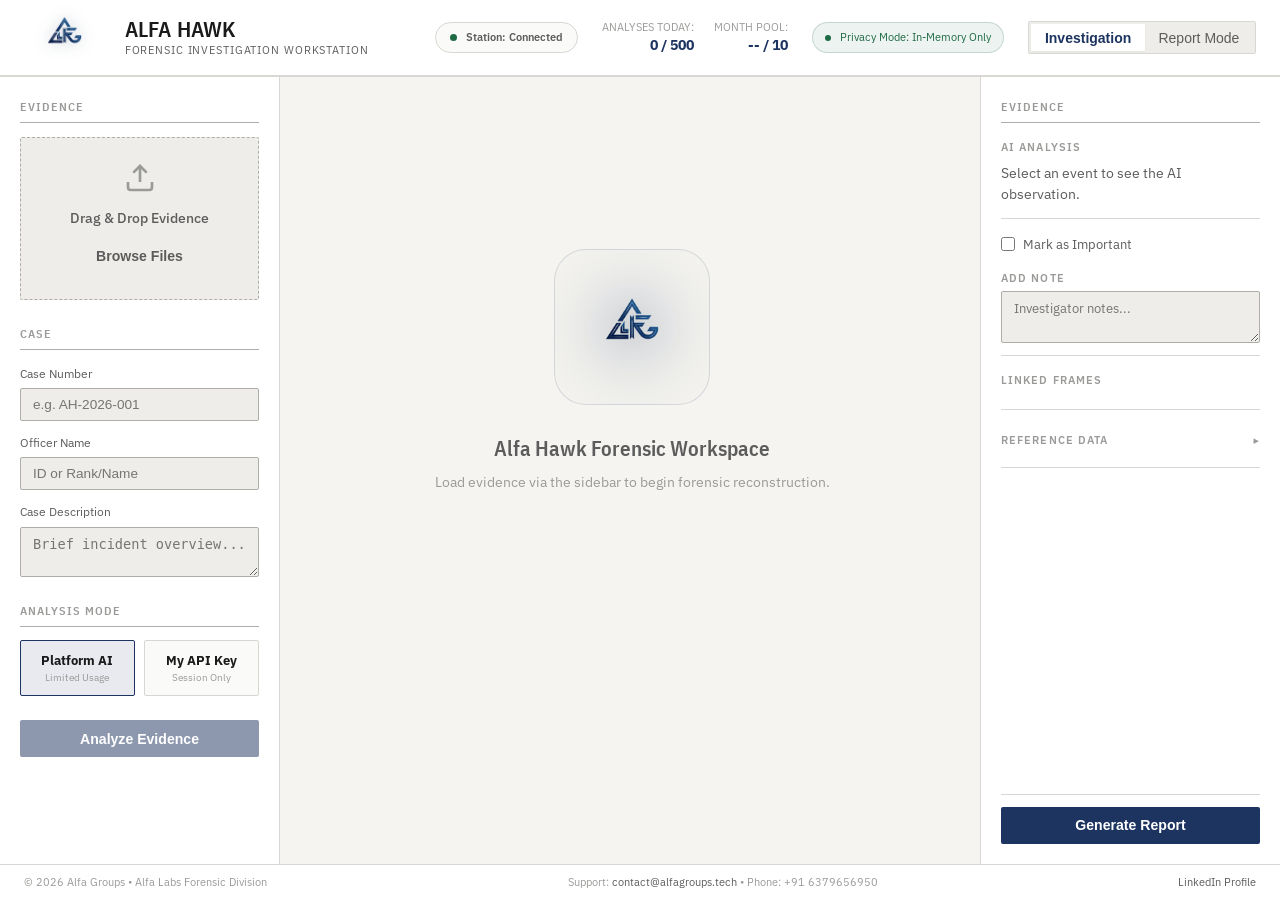
==== commit 1f526100: "Fix frontend bugs and check connectivity" ====
--- a/frontend/index.html
+++ b/frontend/index.html
@@ -8,10 +8,11 @@
     <title>Alfa Hawk — Professional AI Forensic Workstation</title>
     <meta name="description"
         content="Alfa Hawk: Professional AI-powered forensic evidence analysis workstation. Advanced reconstruction, detection, and reporting for investigators.">
+    <link rel="icon" type="image/png" href="assets/logo.png">
+    <link rel="apple-touch-icon" href="assets/logo.png">
     <link rel="stylesheet" href="styles.css">
-    <link
-        href="https://fonts.googleapis.com/css2?family=Inter:wght@300;400;500;600;700;800&family=JetBrains+Mono:wght@400;500&display=swap"
-        rel="stylesheet">
+    <!-- Institutional Fonts: IBM Plex Suite -->
+    <link href="https://fonts.googleapis.com/css2?family=IBM+Plex+Mono:ital,wght@0,400;0,600;1,400&family=IBM+Plex+Sans+Condensed:wght@600&family=IBM+Plex+Sans:wght@400;500;600&display=swap" rel="stylesheet">
 </head>
 
 <body class="workstation-theme">
@@ -23,8 +24,8 @@
                 <img src="assets/logo.png" alt="Alfa Hawk Logo">
             </div>
             <div class="brand-info">
-                <h1>Alfa Hawk</h1>
-                <span class="platform-subtitle">Professional Forensic Evidence Workstation</span>
+                <h1>ALFA HAWK</h1>
+                <span class="platform-subtitle">Forensic Investigation Workstation</span>
             </div>
         </div>
 
@@ -47,6 +48,11 @@
                 <span class="pulse-dot"></span>
                 <span>Privacy Mode: In-Memory Only</span>
             </div>
+            
+            <div class="mode-toggle">
+                <button id="mode-investigation" class="mode-btn active" onclick="window.__switchViewMode('investigation')">Investigation</button>
+                <button id="mode-report" class="mode-btn" onclick="window.__switchViewMode('report')">Report Mode</button>
+            </div>
         </div>
     </header>
 
@@ -54,7 +60,7 @@
         <!-- ═══ SIDEBAR: INGESTION & CONFIG ═══ -->
         <aside id="sidebar">
             <div class="sidebar-section">
-                <h3 class="sidebar-title">📁 Evidence Ingestion</h3>
+                <h3 class="sidebar-title">EVIDENCE</h3>
                 
                 <div id="drop-zone" class="drop-zone">
                     <div class="drop-zone-icon">
@@ -96,7 +102,7 @@
             </div>
 
             <div class="sidebar-section">
-                <h3 class="sidebar-title">📝 Investigation Metadata</h3>
+                <h3 class="sidebar-title">CASE</h3>
                 <div class="meta-fields">
                     <div class="input-group">
                         <label>Case Number</label>
@@ -114,7 +120,7 @@
             </div>
 
             <div class="sidebar-section">
-                <h3 class="sidebar-title">🧠 Analysis Configuration</h3>
+                <h3 class="sidebar-title">ANALYSIS MODE</h3>
                 <div class="mode-selector">
                     <label class="radio-card">
                         <input type="radio" name="analysisMode" value="platform" checked>
@@ -140,16 +146,16 @@
             </div>
 
             <div class="sidebar-footer">
-                <button id="analyzeBtn" class="btn btn-primary full-width" disabled>
-                    <span>🔍</span> Analyze Evidence
+                <button id="analyzeBtn" class="btn btn-primary full-width" disabled data-disabled-text="Upload evidence to continue">
+                    Analyze Evidence
                 </button>
             </div>
         </aside>
 
         <div id="sidebar-resizer" class="resizer-handle"></div>
 
-        <!-- ═══ MAIN WORKSPACE ═══ -->
-        <main id="workspace">
+        <!-- ═══ CENTER COLUMN: Frame Viewer + Timeline + Events ═══ -->
+        <main id="center-column">
 
             <!-- 1. EMPTY STATE / INITIAL VIEW -->
             <div id="view-initial" class="workspace-view">
@@ -165,8 +171,9 @@
             <!-- 2. PROGRESS VIEW -->
             <div id="view-progress" class="workspace-view" style="display: none;">
                 <div class="progress-header">
-                    <h2>⏳ Analysis in Progress</h2>
-                    <p id="progress-message">Initializing forensic pipeline...</p>
+                    <h2>Analysis in Progress</h2>
+                    <p id="progress-message">Initializing forensic pipeline....</p>
+                    <p class="trust-signal">Processing in memory. No data is stored.</p>
                 </div>
                 
                 <div class="master-progress">
@@ -176,164 +183,174 @@
                 <div class="forensic-steps">
                     <div class="f-step" data-step="validate">
                         <div class="f-step-icon">1</div>
-                        <div class="f-step-label">Validating evidence file</div>
+                        <div class="f-step-info">
+                            <div class="f-step-label">Validating evidence</div>
+                            <div class="f-step-pct" data-step-pct="validate"></div>
+                        </div>
                     </div>
                     <div class="f-step" data-step="extract">
                         <div class="f-step-icon">2</div>
-                        <div class="f-step-label">Extracting key frames</div>
+                        <div class="f-step-info">
+                            <div class="f-step-label">Extracting frames</div>
+                            <div class="f-step-pct" data-step-pct="extract"></div>
+                        </div>
                     </div>
                     <div class="f-step" data-step="upload">
                         <div class="f-step-icon">3</div>
-                        <div class="f-step-label">Uploading media to AI</div>
+                        <div class="f-step-info">
+                            <div class="f-step-label">Uploading to AI</div>
+                            <div class="f-step-pct" data-step-pct="upload"></div>
+                        </div>
                     </div>
                     <div class="f-step" data-step="analyze">
                         <div class="f-step-icon">4</div>
-                        <div class="f-step-label">Analyzing scene & objects</div>
+                        <div class="f-step-info">
+                            <div class="f-step-label">Analyzing scene</div>
+                            <div class="f-step-pct" data-step-pct="analyze"></div>
+                        </div>
                     </div>
                     <div class="f-step" data-step="reconstruct">
                         <div class="f-step-icon">5</div>
-                        <div class="f-step-label">Reconstructing timeline</div>
+                        <div class="f-step-info">
+                            <div class="f-step-label">Reconstructing timeline</div>
+                            <div class="f-step-pct" data-step-pct="reconstruct"></div>
+                        </div>
                     </div>
                     <div class="f-step" data-step="report">
                         <div class="f-step-icon">6</div>
-                        <div class="f-step-label">Generating forensic report</div>
-                    </div>
-                </div>
-            </div>
-
-            <!-- 3. RESULTS DASHBOARD -->
+                        <div class="f-step-info">
+                            <div class="f-step-label">Generating report</div>
+                            <div class="f-step-pct" data-step-pct="report"></div>
+                        </div>
+                    </div>
+                </div>
+            </div>
+
+            <!-- 3. INVESTIGATION VIEW (3-column active state) -->
             <div id="view-results" class="workspace-view" style="display: none;">
-                <nav class="dashboard-tabs">
-                    <button class="tab-btn active" data-tab="overview">Overview</button>
-                    <button class="tab-btn" data-tab="timeline">Timeline</button>
-                    <button class="tab-btn" data-tab="persons">Persons</button>
-                    <button class="tab-btn" data-tab="objects">Objects</button>
-                    <button class="tab-btn" data-tab="frames">Evidence Frames</button>
-                    <button class="tab-btn export-tab" data-tab="export">Export</button>
-                </nav>
-
-                <div class="tab-content-container">
-                    <!-- OVERVIEW TAB -->
-                    <div id="tab-overview" class="tab-content active">
-                        <div id="report-header-preview"></div>
-                        <div class="dashboard-grid">
-                            <div class="grid-card main-summary">
-                                <h3>Executive Summary</h3>
-                                <p id="summary-text" class="summary-body"></p>
-                            </div>
-                            <div class="grid-card threat-level">
-                                <h3>Indicative Threat Level</h3>
-                                <div id="threat-indicator" class="threat-box">--</div>
-                            </div>
-                            <div class="grid-card evidence-metadata">
-                                <h3>Forensic Metadata</h3>
-                                <div id="forensic-meta-list" class="meta-list"></div>
-                            </div>
-                        </div>
-                    </div>
-
-                    <!-- TIMELINE TAB -->
-                    <div id="tab-timeline" class="tab-content">
-                        <h3>Forensic Timeline Reconstruction</h3>
-                        
-                        <!-- Timeline Scrubber UI -->
-                        <div class="timeline-scrubber-container">
-                            <div class="scrubber-track">
-                                <div id="scrubber-progress" class="scrubber-fill"></div>
-                                <div id="scrubber-handle" class="scrubber-handle"></div>
-                                <div id="timeline-markers" class="timeline-markers"></div>
-                            </div>
-                            <div class="scrubber-labels">
-                                <span id="scrubber-start">00:00</span>
-                                <span id="scrubber-end">--:--</span>
-                            </div>
-                        </div>
-
-                        <p class="tab-intro">Interactive event chain with linked evidence exhibits. Select any node or frame preview to inspect the source frame.</p>
-                        <div id="timeline-list" class="timeline-forensic-list"></div>
-                    </div>
-
-                    <!-- PERSONS TAB -->
-                    <div id="tab-persons" class="tab-content" style="display:none;">
-                        <h3>Detected Persons of Interest</h3>
-                        <div id="persons-table-container">
-                            <!-- Populated by script.js with .investigation-table -->
-                        </div>
-                    </div>
-
-                    <!-- OBJECTS TAB -->
-                    <div id="tab-objects" class="tab-content">
-                        <h3>Inventory of Detected Objects</h3>
-                        <div id="objects-registry-container">
-                            <!-- Categorized tables will be injected here -->
-                        </div>
-                    </div>
-
-                    <!-- FRAMES TAB -->
-                    <div id="tab-frames" class="tab-content">
-                        <h3>Extracted Evidence Exhibits</h3>
-                        <div id="frames-grid" class="frames-grid-v2"></div>
-                    </div>
-
-                    <!-- EXPORT TAB -->
-                    <div id="tab-export" class="tab-content">
-                        <div class="export-workspace">
-                            <h2>Investigation Report Console</h2>
-                            
-                            <div class="report-status-dashboard">
-                                <div class="status-metric">
-                                    <span class="metric-label">Report Status</span>
-                                    <span id="export-status" class="metric-value">READY</span>
-                                </div>
-                                <div class="status-metric">
-                                    <span class="metric-label">Analysis Confidence</span>
-                                    <span id="export-confidence" class="metric-value">--%</span>
-                                </div>
-                                <div class="status-metric">
-                                    <span class="metric-label">Evidence Exhibits</span>
-                                    <span id="export-frames" class="metric-value">0</span>
-                                </div>
-                            </div>
-
-                            <div class="export-actions-grid">
-                                <button id="downloadPdfBtn" class="btn btn-primary export-btn">
-                                    <span class="btn-icon">📄</span>
-                                    <div class="btn-text">
-                                        <span class="btn-title">Certified Forensic Report</span>
-                                        <span class="btn-sub">Download structured PDF (Certified)</span>
-                                    </div>
-                                </button>
-                                <button id="downloadJsonBtn" class="btn btn-secondary export-btn">
-                                    <span class="btn-icon">📦</span>
-                                    <div class="btn-text">
-                                        <span class="btn-title">Raw Analysis Data</span>
-                                        <span class="btn-sub">Export JSON dataset & hashes</span>
-                                    </div>
-                                </button>
-                                <button id="downloadFramesBtn" class="btn btn-secondary export-btn">
-                                    <span class="btn-icon">📸</span>
-                                    <div class="btn-text">
-                                        <span class="btn-title">Evidence Assets ZIP</span>
-                                        <span class="btn-sub">All high-resolution frame exhibits</span>
-                                    </div>
-                                </button>
-                            </div>
-                        </div>
-                    </div>
+
+                <!-- INLINE FRAME VIEWER -->
+                <div id="frame-viewer-container" class="frame-viewer-inline">
+                    <!-- State: Empty -->
+                    <div id="fv-empty" class="fv-state active">
+                        <div class="fv-placeholder">
+                            <svg xmlns="http://www.w3.org/2000/svg" width="40" height="40" viewBox="0 0 24 24" fill="none" stroke="currentColor" stroke-width="1.5"><rect x="3" y="3" width="18" height="18" rx="2"/><circle cx="8.5" cy="8.5" r="1.5"/><path d="m21 15-5-5L5 21"/></svg>
+                            <span>Select an event to view the evidence frame</span>
+                        </div>
+                    </div>
+                    <!-- State: Loading -->
+                    <div id="fv-loading" class="fv-state" style="display:none;">
+                        <div class="fv-placeholder"><span class="fv-spinner"></span> Fetching frame...</div>
+                    </div>
+                    <!-- State: Missing -->
+                    <div id="fv-missing" class="fv-state" style="display:none;">
+                        <div class="fv-placeholder">
+                            <svg xmlns="http://www.w3.org/2000/svg" width="40" height="40" viewBox="0 0 24 24" fill="none" stroke="currentColor" stroke-width="1.5"><rect x="3" y="3" width="18" height="18" rx="2"/><line x1="9" y1="9" x2="15" y2="15"/><line x1="15" y1="9" x2="9" y2="15"/></svg>
+                            <span>Frame data absent</span>
+                        </div>
+                    </div>
+                    <!-- State: Active Frame -->
+                    <div id="fv-active" class="fv-state" style="display:none;">
+                        <img id="fv-image" src="" alt="Evidence Frame">
+                        <div class="fv-overlay fv-top-left">
+                            <span id="fv-frame-id" class="fv-badge fv-badge-amber">FRAME --</span>
+                        </div>
+                        <div class="fv-overlay fv-top-right">
+                            <span id="fv-timestamp" class="fv-badge fv-badge-mono">00:00</span>
+                            <span id="fv-confidence" class="fv-badge fv-badge-confidence">--</span>
+                        </div>
+                        <div class="fv-overlay fv-bottom">
+                            <span id="fv-event-title" class="fv-event-label"></span>
+                        </div>
+                        <!-- Nav arrows -->
+                        <button id="fv-prev" class="fv-nav fv-nav-prev" title="Previous frame">&#8249;</button>
+                        <button id="fv-next" class="fv-nav fv-nav-next" title="Next frame">&#8250;</button>
+                    </div>
+                </div>
+
+                <!-- TIMELINE STRIP (minimal navigation) -->
+                <div id="timeline-strip" class="timeline-strip">
+                    <div class="timeline-strip-track">
+                        <div id="timeline-dots" class="timeline-dots"></div>
+                    </div>
+                    <div class="timeline-strip-labels">
+                        <span id="ts-start" class="mono-tech">00:00</span>
+                        <span id="ts-end" class="mono-tech">--:--</span>
+                    </div>
+                </div>
+
+                <!-- EVENT LIST (detailed, scrollable) -->
+                <div id="event-list-container" class="event-list-container">
+                    <div id="event-list" class="event-list"></div>
                 </div>
             </div>
 
             <!-- ERROR VIEW -->
             <div id="view-error" class="workspace-view" style="display: none;">
                 <div class="error-panel">
-                    <div class="error-panel-icon">⚠️</div>
-                    <h3>Forensic Analysis Interrupted</h3>
+                    <svg xmlns="http://www.w3.org/2000/svg" width="48" height="48" viewBox="0 0 24 24" fill="none" stroke="currentColor" stroke-width="2" stroke-linecap="round" stroke-linejoin="round"><circle cx="12" cy="12" r="10"></circle><line x1="12" y1="8" x2="12" y2="12"></line><line x1="12" y1="16" x2="12.01" y2="16"></line></svg>
+                    <h3>Analysis Failed</h3>
                     <p id="error-message">An unexpected error occurred during processing.</p>
                     <button id="retryBtn" class="btn btn-primary">Restart Workflow</button>
                 </div>
             </div>
 
+            <!-- REPORT VIEW -->
+            <div id="view-report" class="workspace-view" style="display: none;">
+                <div id="report-container" class="report-container">
+                    <!-- Report Mode Content (Phase 4) -->
+                </div>
+            </div>
+
         </main>
+
+        <!-- ═══ RIGHT PANEL: Evidence & Context ═══ -->
+        <aside id="evidence-panel" class="evidence-panel">
+            <h3 class="sidebar-title">EVIDENCE</h3>
+
+            <!-- AI Observation -->
+            <div class="ep-section" id="ep-observation">
+                <span class="ep-label">AI Analysis</span>
+                <p id="ep-observation-text" class="ep-body">Select an event to see the AI observation.</p>
+            </div>
+
+            <!-- Interaction: Mark + Note -->
+            <div class="ep-section ep-actions">
+                <label class="ep-checkbox">
+                    <input type="checkbox" id="ep-important"> Mark as Important
+                </label>
+                <div class="ep-note-group">
+                    <label for="ep-note" class="ep-label">Add Note</label>
+                    <textarea id="ep-note" rows="2" placeholder="Investigator notes..."></textarea>
+                </div>
+            </div>
+
+            <!-- Linked Frames -->
+            <div class="ep-section" id="ep-linked-frames">
+                <span class="ep-label">Linked Frames</span>
+                <div id="ep-frames-row" class="ep-frames-row"></div>
+            </div>
+
+            <!-- Reference Drawer (Persons, Objects, Frames) -->
+            <details class="ep-reference-drawer">
+                <summary class="ep-label">Reference Data</summary>
+                <div class="ep-ref-tabs">
+                    <button class="ep-ref-tab active" data-ref="persons">Persons</button>
+                    <button class="ep-ref-tab" data-ref="objects">Objects</button>
+                    <button class="ep-ref-tab" data-ref="frames">Frames</button>
+                </div>
+                <div id="ep-ref-content" class="ep-ref-content">
+                    <div id="ref-persons" class="ep-ref-pane active"></div>
+                    <div id="ref-objects" class="ep-ref-pane" style="display:none;"></div>
+                    <div id="ref-frames" class="ep-ref-pane" style="display:none;"></div>
+                </div>
+            </details>
+
+            <!-- Sticky Footer -->
+            <div class="ep-footer">
+                <button id="downloadPdfBtn" class="btn btn-primary full-width">Generate Report</button>
+            </div>
+        </aside>
     </div>
 
     <!-- ═══ APP FOOTER ═══ -->
@@ -385,7 +402,7 @@
         </div>
     </div>
 
-    <script src="script.js"></script>
+    <script src="script.js?v=1.0.1"></script>
 </body>
 
 </html>
--- a/frontend/styles.css
+++ b/frontend/styles.css
@@ -4,41 +4,49 @@
 */
 
 :root {
-    /* Color Palette */
-    --bg-app: #080a0e;
-    --bg-panel: #0f1219;
-    --bg-card: #161a23;
-    --bg-input: #0c0e14;
-    --bg-hover: #1e2430;
+    /* Institutional Light Theme Palette */
+    --surface-app: #F5F4F0;
+    --surface-panel: #FFFFFF;
+    --surface-raised: #FAFAF8;
+    --surface-inset: #EEEDE9;
     
-    --accent-blue: #3b82f6;
-    --accent-blue-rgb: 59, 130, 246;
-    --accent-gold: #c9b037;
-    --accent-emerald: #10b981;
-    --accent-crimson: #ef4444;
+    --text-primary: #1A1A1A;
+    --text-secondary: #5C5C5C;
+    --text-muted: #9A9A98;
     
-    --text-heading: #f9fafb;
-    --text-primary: #e5e7eb;
-    --text-secondary: #9ca3af;
-    --text-muted: #6b7280;
+    --accent-primary: #1D3461;
+    --accent-primary-rgb: 29, 52, 97;
+    --accent-evidence: #B8860B;
+    --accent-alert: #B91C1C;
+    --accent-confirm: #1E6A45;
     
-    --border-color: #1f2937;
-    --border-bright: #374151;
+    --border-default: #D8D7D3;
+    --border-strong: #AEADA8;
     
-    --shadow-subtle: 0 4px 6px -1px rgba(0, 0, 0, 0.3), 0 2px 4px -1px rgba(0, 0, 0, 0.2);
-    --shadow-intense: 0 20px 25px -5px rgba(0, 0, 0, 0.5);
+    /* Subtle shadows, NO NEON GLOWS */
+    --shadow-subtle: 0 4px 6px -1px rgba(0, 0, 0, 0.05), 0 2px 4px -1px rgba(0, 0, 0, 0.03);
+    --shadow-intense: 0 20px 25px -5px rgba(0, 0, 0, 0.1);
     
-    --radius-sm: 4px;
-    --radius-md: 8px;
-    --radius-lg: 12px;
+    /* Forensic rectilinear radius (2px max) */
+    --radius-sm: 2px;
+    --radius-md: 2px;
+    --radius-lg: 2px;
     
-    --font-main: 'Inter', system-ui, sans-serif;
-    --font-mono: 'JetBrains Mono', 'Courier New', monospace;
-    --font-technical: 'JetBrains Mono', monospace; /* Dedicated for forensics */
+    /* Typography: IBM Plex Suite */
+    --font-display: 'IBM Plex Sans Condensed', system-ui, sans-serif;
+    --font-body: 'IBM Plex Sans', system-ui, sans-serif;
+    --font-mono: 'IBM Plex Mono', monospace;
+    --font-technical: 'IBM Plex Mono', monospace;
+    
+    /* 4-Size Type Scale */
+    --text-xs: 11px;
+    --text-sm: 14px;
+    --text-md: 16px;
+    --text-lg: 22px;
     
     --transition: all 0.2s cubic-bezier(0.4, 0, 0.2, 1);
     
-    --sidebar-width: 320px;
+    --sidebar-width: 280px;
     --header-height: 76px;
     --footer-height: 36px;
 }
@@ -56,16 +64,18 @@
 }
 
 body {
-    background: var(--bg-app);
+    background: var(--surface-app);
     color: var(--text-primary);
-    font-family: var(--font-main);
+    font-family: var(--font-body);
+    font-size: var(--text-sm);
     line-height: 1.5;
     -webkit-font-smoothing: antialiased;
 }
 
 h1, h2, h3, h4 {
-    color: var(--text-heading);
-    font-weight: 700;
+    color: var(--text-primary);
+    font-family: var(--font-display);
+    font-weight: 600;
 }
 
 .truncate {
@@ -81,16 +91,16 @@
 }
 
 ::-webkit-scrollbar-track {
-    background: var(--bg-app);
+    background: var(--surface-app);
 }
 
 ::-webkit-scrollbar-thumb {
-    background: var(--border-bright);
+    background: var(--border-default);
     border-radius: 3px;
 }
 
 ::-webkit-scrollbar-thumb:hover {
-    background: var(--text-muted);
+    background: var(--border-strong);
 }
 
 /* ─── BUTTONS ─── */
@@ -109,34 +119,66 @@
 }
 
 .btn-primary {
-    background: var(--accent-blue);
+    background: var(--accent-primary);
     color: white;
 }
 
 .btn-primary:hover:not(:disabled) {
-    background: #2563eb;
-    box-shadow: 0 0 15px rgba(var(--accent-blue-rgb), 0.3);
+    background: #152648;
 }
 
 .btn-secondary {
-    background: var(--bg-panel);
-    border-color: var(--border-bright);
+    background: var(--surface-panel);
+    border-color: var(--border-strong);
     color: var(--text-primary);
 }
 
 .btn-secondary:hover:not(:disabled) {
-    background: var(--bg-hover);
-    border-color: var(--text-secondary);
+    background: var(--surface-inset);
+    border-color: var(--accent-primary);
 }
 
 .btn-ghost {
-    background: rgba(255, 255, 255, 0.05);
+    background: transparent;
     color: var(--text-secondary);
 }
 
 .btn-ghost:hover {
-    background: rgba(255, 255, 255, 0.1);
+    background: var(--surface-inset);
     color: var(--text-primary);
+}
+
+/* ─── MODE TOGGLE ─── */
+.mode-toggle {
+    display: inline-flex;
+    align-items: center;
+    background: var(--surface-inset);
+    border: 1px solid var(--border-default);
+    border-radius: var(--radius-sm);
+    padding: 2px;
+}
+
+.mode-btn {
+    background: transparent;
+    border: none;
+    padding: 0.35rem 0.85rem;
+    font-size: var(--text-sm);
+    font-weight: 500;
+    color: var(--text-secondary);
+    border-radius: calc(var(--radius-sm) - 2px);
+    cursor: pointer;
+    transition: all 0.15s ease;
+}
+
+.mode-btn:hover {
+    color: var(--text-primary);
+}
+
+.mode-btn.active {
+    background: var(--surface-panel);
+    color: var(--accent-primary);
+    box-shadow: 0 1px 2px rgba(0, 0, 0, 0.05);
+    font-weight: 600;
 }
 
 .btn:disabled {
@@ -149,8 +191,8 @@
 /* ─── APP HEADER ─── */
 #app-header {
     min-height: var(--header-height);
-    background: var(--bg-panel);
-    border-bottom: 1px solid var(--border-color);
+    background: var(--surface-panel);
+    border-bottom: 1px solid var(--border-default);
     display: flex;
     align-items: center;
     justify-content: space-between;
@@ -170,7 +212,7 @@
 .brand-logo img {
     height: 44px;
     width: auto;
-    filter: drop-shadow(0 0 8px rgba(var(--accent-blue-rgb), 0.3));
+    filter: drop-shadow(0 0 8px rgba(var(--accent-primary-rgb), 0.3));
 }
 
 .brand-info {
@@ -182,7 +224,7 @@
 
 .brand-info h1 {
     margin: 0;
-    font-size: 1.2rem;
+    font-size: var(--text-lg);
     line-height: 1.1;
     letter-spacing: 0.01em;
 }
@@ -190,7 +232,7 @@
 .platform-subtitle {
     display: block;
     margin-top: 0.2rem;
-    font-size: 0.72rem;
+    font-size: var(--text-xs);
     line-height: 1.25;
     color: var(--text-secondary);
     text-transform: uppercase;
@@ -212,10 +254,10 @@
     align-items: center;
     gap: 0.6rem;
     padding: 0.4rem 0.85rem;
-    background: rgba(255, 255, 255, 0.03);
-    border: 1px solid var(--border-bright);
+    background: var(--surface-raised);
+    border: 1px solid var(--border-default);
     border-radius: 20px;
-    font-size: 0.72rem;
+    font-size: var(--text-xs);
     font-weight: 600;
 }
 
@@ -225,9 +267,9 @@
     border-radius: 50%;
 }
 
-.status-dot.online { background: var(--accent-emerald); box-shadow: 0 0 8px var(--accent-emerald); }
-.status-dot.offline { background: var(--accent-crimson); box-shadow: 0 0 8px var(--accent-crimson); }
-.status-dot.waiting { background: var(--accent-gold); box-shadow: 0 0 8px var(--accent-gold); animation: blink 1s infinite; }
+.status-dot.online { background: var(--accent-confirm); }
+.status-dot.offline { background: var(--accent-alert); }
+.status-dot.waiting { background: var(--accent-evidence); animation: blink 1s infinite; }
 
 @keyframes blink { 0% { opacity: 0.2; } 50% { opacity: 1; } 100% { opacity: 0.2; } }
 
@@ -245,14 +287,14 @@
 }
 
 .stat-label {
-    font-size: 0.65rem;
+    font-size: var(--text-xs);
     color: var(--text-muted);
     text-transform: uppercase;
 }
 
 .stat-value {
-    font-size: 0.85rem;
-    color: var(--accent-blue);
+    font-size: var(--text-sm);
+    color: var(--accent-primary);
     font-weight: 700;
 }
 
@@ -260,38 +302,38 @@
     display: flex;
     align-items: center;
     gap: 0.6rem;
-    background: rgba(16, 185, 129, 0.08);
-    border: 1px solid rgba(16, 185, 129, 0.2);
+    background: rgba(30, 106, 69, 0.08); /* accent-confirm bg */
+    border: 1px solid rgba(30, 106, 69, 0.2);
     padding: 0.4rem 0.75rem;
     border-radius: 20px;
-    font-size: 0.75rem;
-    color: var(--accent-emerald);
+    font-size: var(--text-xs);
+    color: var(--accent-confirm);
 }
 
 .pulse-dot {
     width: 6px;
     height: 6px;
-    background: var(--accent-emerald);
+    background: var(--accent-confirm);
     border-radius: 50%;
     animation: pulse 2s infinite;
 }
 
 @keyframes pulse {
-    0% { box-shadow: 0 0 0 0 rgba(16, 185, 129, 0.4); }
-    70% { box-shadow: 0 0 0 6px rgba(16, 185, 129, 0); }
-    100% { box-shadow: 0 0 0 0 rgba(16, 185, 129, 0); }
+    0% { box-shadow: 0 0 0 0 rgba(30, 106, 69, 0.4); }
+    70% { box-shadow: 0 0 0 6px rgba(30, 106, 69, 0); }
+    100% { box-shadow: 0 0 0 0 rgba(30, 106, 69, 0); }
 }
 
 /* ─── FORENSIC INTEGRITY ELEMENTS ─── */
 .mono-tech {
     font-family: var(--font-technical);
-    font-size: 0.8rem;
-    letter-spacing: -0.02em;
+    font-size: var(--text-xs);
+    letter-spacing: 0;
 }
 
 .integrity-ledger {
-    background: rgba(0, 0, 0, 0.2);
-    border: 1px solid var(--border-color);
+    background: var(--surface-inset);
+    border: 1px solid var(--border-default);
     border-radius: var(--radius-md);
     padding: 1rem;
     display: flex;
@@ -301,8 +343,8 @@
 
 /* ─── TIMELINE SCRUBBER ─── */
 .timeline-scrubber-container {
-    background: var(--bg-card);
-    border: 1px solid var(--border-color);
+    background: var(--surface-raised);
+    border: 1px solid var(--border-default);
     border-radius: var(--radius-md);
     padding: 1.5rem;
     margin-bottom: 2rem;
@@ -310,7 +352,7 @@
 
 .scrubber-track {
     height: 4px;
-    background: var(--border-color);
+    background: var(--border-default);
     position: relative;
     border-radius: 2px;
     margin: 1rem 0;
@@ -319,10 +361,10 @@
 .scrubber-fill {
     position: absolute;
     height: 100%;
-    background: var(--accent-blue);
+    background: var(--accent-primary);
     width: 0%;
     border-radius: 2px;
-    box-shadow: 0 0 10px rgba(var(--accent-blue-rgb), 0.5);
+    
 }
 
 .scrubber-handle {
@@ -351,7 +393,7 @@
     position: absolute;
     width: 2px;
     height: 10px;
-    background: var(--accent-gold);
+    background: var(--accent-evidence);
     top: -3px;
     transform: translateX(-50%);
 }
@@ -361,12 +403,12 @@
     height: 10px;
     border: 0;
     border-radius: 999px;
-    background: var(--accent-gold);
+    background: var(--accent-evidence);
     top: 50%;
     transform: translate(-50%, -50%);
     pointer-events: auto;
     cursor: pointer;
-    box-shadow: 0 0 0 4px rgba(201, 176, 55, 0.14);
+    box-shadow: 0 0 0 4px rgba(184, 134, 11, 0.14);
 }
 
 .marker-button:hover {
@@ -392,28 +434,28 @@
 .investigation-table th {
     text-align: left;
     padding: 1rem;
-    background: var(--bg-hover);
+    background: var(--surface-inset);
     color: var(--text-muted);
     font-size: 0.7rem;
     text-transform: uppercase;
     letter-spacing: 0.05em;
-    border-bottom: 1px solid var(--border-color);
+    border-bottom: 1px solid var(--border-default);
 }
 
 .investigation-table td {
     padding: 1rem;
-    border-bottom: 1px solid var(--border-color);
+    border-bottom: 1px solid var(--border-default);
     vertical-align: middle;
 }
 
 .investigation-table tr:hover {
-    background: rgba(var(--accent-blue-rgb), 0.03);
+    background: rgba(var(--accent-primary-rgb), 0.03);
 }
 
 .id-cell {
     font-family: var(--font-technical);
     font-weight: 700;
-    color: var(--accent-blue);
+    color: var(--accent-primary);
 }
 
 /* ─── GROUPED REGISTRY ─── */
@@ -423,7 +465,7 @@
 
 .registry-group-title {
     font-size: 0.75rem;
-    color: var(--accent-gold);
+    color: var(--accent-evidence);
     text-transform: uppercase;
     letter-spacing: 0.1em;
     margin-bottom: 0.75rem;
@@ -436,7 +478,7 @@
     content: '';
     flex: 1;
     height: 1px;
-    background: linear-gradient(to right, rgba(201, 176, 55, 0.3), transparent);
+    background: linear-gradient(to right, rgba(184, 134, 11, 0.3), transparent);
 }
 
 /* ─── REPORT STATUS CONSOLE ─── */
@@ -445,10 +487,10 @@
     grid-template-columns: repeat(3, 1fr);
     gap: 1.5rem;
     margin-bottom: 3rem;
-    background: var(--bg-card);
+    background: var(--surface-raised);
     padding: 2rem;
     border-radius: var(--radius-lg);
-    border: 1px solid var(--border-color);
+    border: 1px solid var(--border-default);
 }
 
 .status-metric {
@@ -467,7 +509,7 @@
     font-size: 1.8rem;
     font-weight: 800;
     font-family: var(--font-technical);
-    color: var(--text-heading);
+    color: var(--text-primary);
 }
 
 .export-actions-grid {
@@ -514,17 +556,18 @@
 }
 
 .resizer-handle:hover, .resizer-handle.dragging {
-    background: var(--accent-blue);
-    box-shadow: 0 0 10px rgba(var(--accent-blue-rgb), 0.5);
-}
-
-/* ─── APP CONTAINER ─── */
+    background: var(--accent-primary);
+    
+}
+
+/* ─── APP CONTAINER (3-Column Grid) ─── */
 #app-container {
     height: calc(100% - var(--header-height) - var(--footer-height));
-    display: flex;
+    display: grid;
+    grid-template-columns: var(--sidebar-width) auto 1fr 300px;
+    /* cols: sidebar | resizer | center | evidence */
     position: relative;
-    border: 1px solid rgba(var(--accent-blue-rgb), 0.15);
-    box-shadow: inset 0 0 40px rgba(0, 0, 0, 0.3);
+    border-top: 1px solid var(--border-default);
     overflow: hidden;
 }
 
@@ -532,8 +575,8 @@
 #sidebar {
     width: var(--sidebar-width);
     flex-shrink: 0;
-    background: var(--bg-panel);
-    border-right: 1px solid var(--border-color);
+    background: var(--surface-panel);
+    border-right: 1px solid var(--border-default);
     padding: 1.25rem;
     overflow-y: auto;
     display: flex;
@@ -553,23 +596,23 @@
     text-transform: uppercase;
     letter-spacing: 0.08em;
     padding-bottom: 0.4rem;
-    border-bottom: 1px solid var(--border-bright);
+    border-bottom: 1px solid var(--border-strong);
 }
 
 /* Drop Zone */
 .drop-zone {
-    border: 1.5px dashed var(--border-bright);
+    border: 1.5px dashed var(--border-strong);
     border-radius: var(--radius-md);
     padding: 1.5rem 1rem;
     text-align: center;
     transition: var(--transition);
     cursor: pointer;
-    background: var(--bg-input);
+    background: var(--surface-inset);
 }
 
 .drop-zone:hover {
-    border-color: var(--accent-blue);
-    background: rgba(59, 130, 246, 0.05);
+    border-color: var(--accent-primary);
+    background: rgba(29, 52, 97, 0.05);
 }
 
 .drop-zone-icon {
@@ -586,8 +629,8 @@
 
 /* File Preview Card */
 .file-preview-card {
-    background: var(--bg-card);
-    border: 1px solid var(--border-color);
+    background: var(--surface-raised);
+    border: 1px solid var(--border-default);
     border-radius: var(--radius-md);
     position: relative;
     padding: 0.75rem;
@@ -599,7 +642,7 @@
     right: -8px;
     width: 22px;
     height: 22px;
-    background: var(--accent-crimson);
+    background: var(--accent-alert);
     color: white;
     border: none;
     border-radius: 50%;
@@ -659,8 +702,8 @@
 }
 
 .input-group input, .input-group textarea {
-    background: var(--bg-input);
-    border: 1px solid var(--border-bright);
+    background: var(--surface-inset);
+    border: 1px solid var(--border-strong);
     border-radius: var(--radius-sm);
     padding: 0.5rem 0.75rem;
     color: var(--text-primary);
@@ -670,8 +713,8 @@
 
 .input-group input:focus {
     outline: none;
-    border-color: var(--accent-blue);
-    background: var(--bg-card);
+    border-color: var(--accent-primary);
+    background: var(--surface-raised);
 }
 
 .field-hint {
@@ -698,8 +741,8 @@
 }
 
 .radio-content {
-    background: var(--bg-card);
-    border: 1px solid var(--border-color);
+    background: var(--surface-raised);
+    border: 1px solid var(--border-default);
     border-radius: var(--radius-md);
     padding: 0.6rem 0.5rem;
     display: flex;
@@ -709,8 +752,8 @@
 }
 
 .radio-card input:checked + .radio-content {
-    border-color: var(--accent-blue);
-    background: rgba(59, 130, 246, 0.1);
+    border-color: var(--accent-primary);
+    background: rgba(29, 52, 97, 0.1);
 }
 
 .radio-label {
@@ -723,12 +766,15 @@
     color: var(--text-muted);
 }
 
-/* ─── MAIN WORKSPACE ─── */
-#workspace {
+/* ─── CENTER COLUMN ─── */
+#center-column {
     flex-grow: 1;
-    background: var(--bg-app);
-    padding: 2rem;
+    min-width: 0;
+    background: var(--surface-app);
+    padding: 1.5rem;
     overflow-y: auto;
+    display: flex;
+    flex-direction: column;
     position: relative;
 }
 
@@ -757,15 +803,15 @@
     justify-content: center;
     padding: 0.85rem;
     border-radius: 32px;
-    background: radial-gradient(circle at center, rgba(var(--accent-blue-rgb), 0.12), rgba(var(--accent-blue-rgb), 0.03) 62%, transparent 100%);
-    border: 1px solid rgba(var(--accent-blue-rgb), 0.14);
+    background: radial-gradient(circle at center, rgba(var(--accent-primary-rgb), 0.12), rgba(var(--accent-primary-rgb), 0.03) 62%, transparent 100%);
+    border: 1px solid rgba(var(--accent-primary-rgb), 0.14);
 }
 
 .empty-icon img {
     width: 100%;
     height: 100%;
     object-fit: contain;
-    filter: drop-shadow(0 0 16px rgba(var(--accent-blue-rgb), 0.16));
+    filter: drop-shadow(0 0 16px rgba(var(--accent-primary-rgb), 0.16));
 }
 
 .empty-state h2 {
@@ -782,7 +828,7 @@
 .master-progress {
     width: 100%;
     height: 4px;
-    background: var(--bg-panel);
+    background: var(--surface-panel);
     border-radius: 2px;
     margin-bottom: 3rem;
     overflow: hidden;
@@ -790,10 +836,10 @@
 
 .progress-fill {
     height: 100%;
-    background: var(--accent-blue);
+    background: var(--accent-primary);
     width: 0%;
     transition: width 0.4s ease;
-    box-shadow: 0 0 10px var(--accent-blue);
+    
 }
 
 .forensic-steps {
@@ -803,10 +849,10 @@
 }
 
 .f-step {
-    background: var(--bg-panel);
+    background: var(--surface-panel);
     padding: 1.25rem;
     border-radius: var(--radius-md);
-    border: 1px solid var(--border-color);
+    border: 1px solid var(--border-default);
     display: flex;
     align-items: center;
     gap: 1rem;
@@ -816,8 +862,8 @@
 
 .f-step.active {
     opacity: 1;
-    border-color: var(--accent-blue);
-    box-shadow: 0 0 15px rgba(59, 130, 246, 0.1);
+    border-color: var(--accent-primary);
+    box-shadow: 0 0 15px rgba(29, 52, 97, 0.1);
 }
 
 .f-step.done {
@@ -825,7 +871,7 @@
 }
 
 .f-step.done .f-step-icon {
-    background: var(--accent-emerald);
+    background: var(--accent-confirm);
     color: white;
 }
 
@@ -833,7 +879,7 @@
     width: 32px;
     height: 32px;
     border-radius: 50%;
-    background: var(--bg-card);
+    background: var(--surface-raised);
     display: flex;
     align-items: center;
     justify-content: center;
@@ -842,7 +888,7 @@
 }
 
 .f-step.active .f-step-icon {
-    background: var(--accent-blue);
+    background: var(--accent-primary);
     color: white;
 }
 
@@ -855,7 +901,7 @@
 .dashboard-tabs {
     display: flex;
     gap: 0.5rem;
-    border-bottom: 1px solid var(--border-color);
+    border-bottom: 1px solid var(--border-default);
     margin-bottom: 2rem;
     padding-bottom: 0.5rem;
 }
@@ -874,22 +920,22 @@
 
 .tab-btn:hover {
     color: var(--text-primary);
-    background: var(--bg-panel);
+    background: var(--surface-panel);
 }
 
 .tab-btn.active {
-    color: var(--accent-blue);
-    background: rgba(59, 130, 246, 0.08);
+    color: var(--accent-primary);
+    background: rgba(29, 52, 97, 0.08);
 }
 
 .export-tab {
     margin-left: auto;
-    background: rgba(201, 176, 55, 0.05);
+    background: rgba(184, 134, 11, 0.05);
 }
 
 .export-tab.active {
-    color: var(--accent-gold);
-    background: rgba(201, 176, 55, 0.1);
+    color: var(--accent-evidence);
+    background: rgba(184, 134, 11, 0.1);
 }
 
 .tab-content {
@@ -914,8 +960,8 @@
 }
 
 .grid-card {
-    background: var(--bg-panel);
-    border: 1px solid var(--border-color);
+    background: var(--surface-panel);
+    border: 1px solid var(--border-default);
     border-radius: var(--radius-lg);
     padding: 1.5rem;
     box-shadow: var(--shadow-subtle);
@@ -953,7 +999,7 @@
     font-size: 0.68rem;
     text-transform: uppercase;
     letter-spacing: 0.14em;
-    color: var(--accent-gold);
+    color: var(--accent-evidence);
     margin-bottom: 0.35rem;
 }
 
@@ -973,9 +1019,9 @@
     overflow: hidden;
     padding: 1.15rem;
     background:
-        linear-gradient(180deg, rgba(var(--accent-blue-rgb), 0.12), rgba(var(--accent-blue-rgb), 0) 45%),
+        linear-gradient(180deg, rgba(var(--accent-primary-rgb), 0.12), rgba(var(--accent-primary-rgb), 0) 45%),
         linear-gradient(135deg, rgba(255, 255, 255, 0.03), rgba(255, 255, 255, 0));
-    border: 1px solid rgba(var(--accent-blue-rgb), 0.22);
+    border: 1px solid rgba(var(--accent-primary-rgb), 0.22);
     border-radius: var(--radius-lg);
     cursor: pointer;
     transition: var(--transition);
@@ -983,8 +1029,8 @@
 
 .phase-card:hover {
     transform: translateY(-2px);
-    border-color: rgba(var(--accent-blue-rgb), 0.4);
-    box-shadow: 0 20px 30px -24px rgba(var(--accent-blue-rgb), 0.7);
+    border-color: rgba(var(--accent-primary-rgb), 0.4);
+    box-shadow: 0 20px 30px -24px rgba(var(--accent-primary-rgb), 0.7);
 }
 
 .phase-card-topline,
@@ -1036,8 +1082,8 @@
 .subject-chip {
     padding: 0.28rem 0.55rem;
     border-radius: 999px;
-    background: rgba(var(--accent-blue-rgb), 0.12);
-    border: 1px solid rgba(var(--accent-blue-rgb), 0.28);
+    background: rgba(var(--accent-primary-rgb), 0.12);
+    border: 1px solid rgba(var(--accent-primary-rgb), 0.28);
     color: #c9ddff;
     font-size: 0.72rem;
     font-weight: 700;
@@ -1046,7 +1092,7 @@
 .subject-chip-muted {
     color: var(--text-secondary);
     background: rgba(255, 255, 255, 0.03);
-    border-color: var(--border-color);
+    border-color: var(--border-default);
 }
 
 .phase-evidence-row {
@@ -1061,7 +1107,7 @@
     gap: 0.8rem;
     align-items: center;
     background: rgba(0, 0, 0, 0.24);
-    border: 1px solid var(--border-color);
+    border: 1px solid var(--border-default);
     border-radius: var(--radius-md);
     padding: 0.55rem;
     color: var(--text-primary);
@@ -1071,7 +1117,7 @@
 
 .mini-frame-card:hover,
 .frame-preview-button:hover {
-    border-color: var(--border-bright);
+    border-color: var(--border-strong);
     background: rgba(255, 255, 255, 0.04);
 }
 
@@ -1097,8 +1143,8 @@
     display: flex;
     align-items: center;
     justify-content: center;
-    background: var(--bg-card);
-    border: 1px dashed var(--border-bright);
+    background: var(--surface-raised);
+    border: 1px dashed var(--border-strong);
     color: var(--text-muted);
     font-size: 0.66rem;
     letter-spacing: 0.08em;
@@ -1121,13 +1167,13 @@
     text-align: center;
     padding: 1.5rem;
     border-radius: var(--radius-md);
-    background: var(--bg-card);
+    background: var(--surface-raised);
     text-transform: uppercase;
 }
 
-.threat-low { color: var(--accent-emerald); background: rgba(16, 185, 129, 0.05); }
-.threat-medium { color: var(--accent-gold); background: rgba(201, 176, 55, 0.05); }
-.threat-high { color: var(--accent-crimson); background: rgba(239, 68, 68, 0.05); }
+.threat-low { color: var(--accent-confirm); background: rgba(30, 106, 69, 0.05); }
+.threat-medium { color: var(--accent-evidence); background: rgba(184, 134, 11, 0.05); }
+.threat-high { color: var(--accent-alert); background: rgba(185, 28, 28, 0.05); }
 
 /* Timeline V2 */
 .timeline-forensic-list {
@@ -1144,7 +1190,7 @@
     top: 0;
     bottom: 0;
     width: 2px;
-    background: linear-gradient(180deg, rgba(var(--accent-blue-rgb), 0.5), rgba(var(--accent-blue-rgb), 0.08));
+    background: linear-gradient(180deg, rgba(var(--accent-primary-rgb), 0.5), rgba(var(--accent-primary-rgb), 0.08));
 }
 
 .timeline-item {
@@ -1161,7 +1207,7 @@
 .timeline-content {
     padding: 1rem 1.1rem 1rem 1.1rem;
     background: linear-gradient(135deg, rgba(15, 18, 25, 0.96), rgba(22, 26, 35, 0.92));
-    border: 1px solid var(--border-color);
+    border: 1px solid var(--border-default);
     border-radius: var(--radius-lg);
     transition: var(--transition);
     box-shadow: var(--shadow-subtle);
@@ -1169,7 +1215,7 @@
 
 .timeline-item:hover .timeline-content,
 .timeline-item.active .timeline-content {
-    border-color: rgba(var(--accent-blue-rgb), 0.45);
+    border-color: rgba(var(--accent-primary-rgb), 0.45);
     transform: translateX(4px);
 }
 
@@ -1178,9 +1224,9 @@
     height: 12px;
     margin-top: 1.2rem;
     border-radius: 50%;
-    background: var(--bg-app);
-    border: 3px solid var(--accent-blue);
-    box-shadow: 0 0 0 4px rgba(var(--accent-blue-rgb), 0.12);
+    background: var(--surface-app);
+    border: 3px solid var(--accent-primary);
+    box-shadow: 0 0 0 4px rgba(var(--accent-primary-rgb), 0.12);
     position: relative;
     z-index: 1;
 }
@@ -1210,7 +1256,7 @@
 .timeline-evidence-text {
     padding: 0.7rem 0.85rem;
     background: rgba(255, 255, 255, 0.03);
-    border: 1px solid var(--border-color);
+    border: 1px solid var(--border-default);
     border-radius: var(--radius-md);
 }
 
@@ -1224,8 +1270,8 @@
 }
 
 @keyframes timelinePulse {
-    0% { box-shadow: 0 0 0 0 rgba(var(--accent-blue-rgb), 0.35); }
-    100% { box-shadow: 0 0 0 18px rgba(var(--accent-blue-rgb), 0); }
+    0% { box-shadow: 0 0 0 0 rgba(var(--accent-primary-rgb), 0.35); }
+    100% { box-shadow: 0 0 0 18px rgba(var(--accent-primary-rgb), 0); }
 }
 
 /* Persons Grid V2 */
@@ -1237,15 +1283,15 @@
 }
 
 .person-card {
-    background: var(--bg-panel);
-    border: 1px solid var(--border-color);
+    background: var(--surface-panel);
+    border: 1px solid var(--border-default);
     border-radius: var(--radius-lg);
     padding: 1.25rem;
     transition: var(--transition);
 }
 
 .person-card:hover {
-    border-color: var(--border-bright);
+    border-color: var(--border-strong);
 }
 
 .person-header {
@@ -1258,7 +1304,7 @@
 .person-id {
     font-size: 1.25rem;
     font-weight: 800;
-    color: var(--accent-blue);
+    color: var(--accent-primary);
 }
 
 .role-badge {
@@ -1269,9 +1315,9 @@
     text-transform: uppercase;
 }
 
-.role-assailant, .role-subject { background: rgba(239, 68, 68, 0.1); color: var(--accent-crimson); }
-.role-victim { background: rgba(59, 130, 246, 0.1); color: var(--accent-blue); }
-.role-witness { background: rgba(16, 185, 129, 0.1); color: var(--accent-emerald); }
+.role-assailant, .role-subject { background: rgba(185, 28, 28, 0.1); color: var(--accent-alert); }
+.role-victim { background: rgba(29, 52, 97, 0.1); color: var(--accent-primary); }
+.role-witness { background: rgba(30, 106, 69, 0.1); color: var(--accent-confirm); }
 
 .person-stat {
     display: flex;
@@ -1286,7 +1332,7 @@
 .person-actions {
     margin-top: 0.75rem;
     padding-top: 0.75rem;
-    border-top: 1px solid var(--border-color);
+    border-top: 1px solid var(--border-default);
 }
 
 .person-actions ul {
@@ -1297,7 +1343,7 @@
 
 .person-actions li::before {
     content: "•";
-    color: var(--accent-blue);
+    color: var(--accent-primary);
     margin-right: 0.5rem;
 }
 
@@ -1311,8 +1357,8 @@
 .report-table th {
     text-align: left;
     padding: 1rem;
-    background: var(--bg-panel);
-    border-bottom: 2px solid var(--border-color);
+    background: var(--surface-panel);
+    border-bottom: 2px solid var(--border-default);
     color: var(--text-muted);
     font-size: 0.7rem;
     text-transform: uppercase;
@@ -1320,7 +1366,7 @@
 
 .report-table td {
     padding: 1rem;
-    border-bottom: 1px solid var(--border-color);
+    border-bottom: 1px solid var(--border-default);
 }
 
 .confidence-cell {
@@ -1330,7 +1376,7 @@
 .c-track {
     width: 100px;
     height: 6px;
-    background: var(--bg-input);
+    background: var(--surface-inset);
     border-radius: 3px;
     display: inline-block;
     vertical-align: middle;
@@ -1339,7 +1385,7 @@
 
 .c-fill {
     height: 100%;
-    background: var(--accent-blue);
+    background: var(--accent-primary);
     border-radius: 3px;
 }
 
@@ -1352,8 +1398,8 @@
 }
 
 .frame-card {
-    background: var(--bg-panel);
-    border: 1px solid var(--border-color);
+    background: var(--surface-panel);
+    border: 1px solid var(--border-default);
     border-radius: var(--radius-md);
     overflow: hidden;
     cursor: pointer;
@@ -1361,7 +1407,7 @@
 }
 
 .frame-card:hover {
-    border-color: var(--accent-blue);
+    border-color: var(--accent-primary);
     transform: scale(1.02);
 }
 
@@ -1393,10 +1439,10 @@
 }
 
 .export-card {
-    background: var(--bg-panel);
+    background: var(--surface-panel);
     padding: 2rem;
     border-radius: var(--radius-lg);
-    border: 1px solid var(--border-color);
+    border: 1px solid var(--border-default);
     display: flex;
     flex-direction: column;
     align-items: center;
@@ -1406,7 +1452,7 @@
 
 .export-card:hover {
     transform: translateY(-5px);
-    border-color: var(--accent-blue);
+    border-color: var(--accent-primary);
 }
 
 .export-icon { font-size: 3rem; margin-bottom: 0.5rem; }
@@ -1416,8 +1462,8 @@
 /* ─── APP FOOTER ─── */
 #app-footer {
     height: var(--footer-height);
-    background: var(--bg-panel);
-    border-top: 1px solid var(--border-color);
+    background: var(--surface-panel);
+    border-top: 1px solid var(--border-default);
     display: flex;
     align-items: center;
     justify-content: space-between;
@@ -1432,7 +1478,7 @@
 }
 
 #app-footer a:hover {
-    color: var(--accent-blue);
+    color: var(--accent-primary);
 }
 
 /* ─── LIGHTBOX ─── */
@@ -1460,7 +1506,7 @@
     width: min(1120px, 92vw);
     max-height: 90vh;
     background: linear-gradient(180deg, rgba(15, 18, 25, 0.98), rgba(8, 10, 14, 0.98));
-    border: 1px solid var(--border-bright);
+    border: 1px solid var(--border-strong);
     border-radius: 18px;
     overflow: hidden;
     box-shadow: var(--shadow-intense);
@@ -1474,7 +1520,7 @@
 
 .frame-viewer-image-panel {
     background:
-        radial-gradient(circle at top left, rgba(var(--accent-blue-rgb), 0.18), transparent 32%),
+        radial-gradient(circle at top left, rgba(var(--accent-primary-rgb), 0.18), transparent 32%),
         #07090d;
     padding: 1.5rem;
     display: flex;
@@ -1492,7 +1538,7 @@
 
 .frame-viewer-meta-panel {
     padding: 1.5rem;
-    border-left: 1px solid var(--border-color);
+    border-left: 1px solid var(--border-default);
     display: flex;
     flex-direction: column;
     gap: 1.25rem;
@@ -1503,7 +1549,7 @@
     font-size: 0.68rem;
     text-transform: uppercase;
     letter-spacing: 0.14em;
-    color: var(--accent-gold);
+    color: var(--accent-evidence);
 }
 
 .frame-viewer-heading h3 {
@@ -1520,7 +1566,7 @@
 .frame-viewer-observation {
     padding: 0.9rem;
     background: rgba(255, 255, 255, 0.03);
-    border: 1px solid var(--border-color);
+    border: 1px solid var(--border-default);
     border-radius: var(--radius-md);
 }
 
@@ -1541,7 +1587,7 @@
     width: 40px;
     height: 40px;
     background: rgba(255, 255, 255, 0.06);
-    border: 1px solid var(--border-bright);
+    border: 1px solid var(--border-strong);
     border-radius: 999px;
     border: none;
     color: white;
@@ -1561,8 +1607,8 @@
 .error-panel {
     text-align: center;
     padding: 3rem;
-    background: rgba(239, 68, 68, 0.05);
-    border: 1px solid rgba(239, 68, 68, 0.2);
+    background: rgba(185, 28, 28, 0.05);
+    border: 1px solid rgba(185, 28, 28, 0.2);
     border-radius: var(--radius-lg);
 }
 
@@ -1572,6 +1618,12 @@
 }
 
 /* Responsive Table */
+@media (max-width: 1279px) {
+    /* 2-column: collapse evidence panel */
+    #app-container { grid-template-columns: var(--sidebar-width) auto 1fr; }
+    #evidence-panel { display: none; }
+}
+
 @media (max-width: 768px) {
     #app-header {
         height: auto;
@@ -1579,15 +1631,16 @@
         align-items: flex-start;
         gap: 0.75rem;
     }
-    #app-container { flex-direction: column; }
-    #sidebar { width: 100%; border-right: none; border-bottom: 1px solid var(--border-color); }
+    #app-container {
+        grid-template-columns: 1fr;
+        grid-template-rows: auto 1fr;
+    }
+    #sidebar { width: 100%; border-right: none; border-bottom: 1px solid var(--border-default); }
+    #sidebar-resizer { display: none; }
+    #evidence-panel { display: none; }
     .forensic-steps { grid-template-columns: 1fr; }
-    .dashboard-grid { grid-template-columns: 1fr; }
-    .export-options { grid-template-columns: 1fr; }
-    .overview-shell { grid-template-columns: 1fr; }
-    .timeline-evidence-row { grid-template-columns: 1fr; }
     .frame-viewer-layout { grid-template-columns: 1fr; }
-    .frame-viewer-meta-panel { border-left: none; border-top: 1px solid var(--border-color); }
+    .frame-viewer-meta-panel { border-left: none; border-top: 1px solid var(--border-default); }
     .lightbox-content { width: 96vw; }
     .header-left,
     .header-right {
@@ -1601,3 +1654,426 @@
         white-space: normal;
     }
 }
+
+/* ═════════════════════════════════════════════════
+   PHASE 2 — NEW COMPONENTS
+   ═════════════════════════════════════════════════ */
+
+/* ─── EVIDENCE PANEL (Right Column) ─── */
+#evidence-panel {
+    width: 300px;
+    flex-shrink: 0;
+    background: var(--surface-panel);
+    border-left: 1px solid var(--border-default);
+    padding: 1.25rem;
+    overflow-y: auto;
+    display: flex;
+    flex-direction: column;
+    gap: 1rem;
+}
+
+.ep-section {
+    display: flex;
+    flex-direction: column;
+    gap: 0.5rem;
+    padding-bottom: 0.75rem;
+    border-bottom: 1px solid var(--border-default);
+}
+
+.ep-label {
+    font-size: 0.68rem;
+    font-weight: 600;
+    text-transform: uppercase;
+    letter-spacing: 0.1em;
+    color: var(--text-muted);
+    cursor: pointer;
+}
+
+.ep-body {
+    font-size: 0.85rem;
+    color: var(--text-secondary);
+    line-height: 1.55;
+    margin: 0;
+}
+
+/* Mark as Important checkbox */
+.ep-checkbox {
+    display: flex;
+    align-items: center;
+    gap: 0.5rem;
+    font-size: 0.82rem;
+    color: var(--text-secondary);
+    cursor: pointer;
+}
+
+.ep-checkbox input[type="checkbox"] {
+    accent-color: var(--accent-evidence);
+    width: 14px;
+    height: 14px;
+}
+
+/* Note group */
+.ep-note-group {
+    display: flex;
+    flex-direction: column;
+    gap: 0.3rem;
+    margin-top: 0.5rem;
+}
+
+.ep-note-group textarea {
+    background: var(--surface-inset);
+    border: 1px solid var(--border-strong);
+    border-radius: var(--radius-sm);
+    padding: 0.5rem 0.75rem;
+    color: var(--text-primary);
+    font-size: 0.82rem;
+    font-family: var(--font-body);
+    resize: vertical;
+}
+
+/* Linked Frames row */
+.ep-frames-row {
+    display: flex;
+    gap: 0.4rem;
+    flex-wrap: wrap;
+}
+
+.ep-frames-row img {
+    width: 48px;
+    height: 36px;
+    object-fit: cover;
+    border: 1px solid var(--border-default);
+    border-radius: 2px;
+    cursor: pointer;
+    transition: border-color 0.15s;
+}
+
+.ep-frames-row img:hover,
+.ep-frames-row img.active {
+    border-color: var(--accent-evidence);
+    border-width: 2px;
+}
+
+/* Reference Drawer */
+.ep-reference-drawer {
+    border-bottom: 1px solid var(--border-default);
+    padding-bottom: 0.75rem;
+}
+
+.ep-reference-drawer summary {
+    list-style: none;
+    padding: 0.4rem 0;
+}
+
+.ep-reference-drawer summary::marker,
+.ep-reference-drawer summary::-webkit-details-marker {
+    display: none;
+}
+
+.ep-reference-drawer summary::after {
+    content: '▸';
+    float: right;
+    color: var(--text-muted);
+    transition: transform 0.2s;
+}
+
+.ep-reference-drawer[open] summary::after {
+    transform: rotate(90deg);
+}
+
+.ep-ref-tabs {
+    display: flex;
+    gap: 0.25rem;
+    margin-top: 0.5rem;
+    margin-bottom: 0.5rem;
+}
+
+.ep-ref-tab {
+    background: transparent;
+    border: 1px solid var(--border-default);
+    border-radius: 2px;
+    padding: 0.3rem 0.6rem;
+    font-size: 0.7rem;
+    font-weight: 600;
+    color: var(--text-muted);
+    cursor: pointer;
+    transition: var(--transition);
+}
+
+.ep-ref-tab.active {
+    background: var(--accent-primary);
+    color: #fff;
+    border-color: var(--accent-primary);
+}
+
+.ep-ref-content {
+    max-height: 200px;
+    overflow-y: auto;
+    font-size: 0.8rem;
+}
+
+/* Evidence Panel Footer */
+.ep-footer {
+    margin-top: auto;
+    padding-top: 0.75rem;
+    border-top: 1px solid var(--border-default);
+}
+
+/* ─── INLINE FRAME VIEWER ─── */
+.frame-viewer-inline {
+    position: relative;
+    width: 100%;
+    min-height: 300px;
+    max-height: 55vh;
+    background: #0A0C10;
+    border: 1px solid var(--border-default);
+    border-radius: 2px;
+    overflow: hidden;
+    display: flex;
+    align-items: center;
+    justify-content: center;
+}
+
+.fv-state { display: none; width: 100%; height: 100%; }
+.fv-state.active { display: flex; align-items: center; justify-content: center; }
+
+.fv-placeholder {
+    display: flex;
+    flex-direction: column;
+    align-items: center;
+    gap: 0.75rem;
+    color: var(--text-muted);
+    font-size: 0.85rem;
+}
+
+.fv-spinner {
+    width: 24px;
+    height: 24px;
+    border: 2px solid var(--border-default);
+    border-top-color: var(--accent-primary);
+    border-radius: 50%;
+    animation: spin 0.7s linear infinite;
+}
+
+@keyframes spin { to { transform: rotate(360deg); } }
+
+#fv-active {
+    position: relative;
+}
+
+#fv-image {
+    width: 100%;
+    height: 100%;
+    max-height: 55vh;
+    object-fit: contain;
+}
+
+/* Frame Viewer Overlays */
+.fv-overlay {
+    position: absolute;
+    display: flex;
+    gap: 0.4rem;
+    z-index: 2;
+}
+.fv-top-left { top: 0.75rem; left: 0.75rem; }
+.fv-top-right { top: 0.75rem; right: 0.75rem; }
+.fv-bottom { bottom: 0.75rem; left: 0.75rem; right: 0.75rem; }
+
+.fv-badge {
+    font-size: 0.65rem;
+    font-weight: 700;
+    padding: 0.2rem 0.5rem;
+    border-radius: 2px;
+    line-height: 1;
+    text-transform: uppercase;
+    letter-spacing: 0.05em;
+}
+
+.fv-badge-amber {
+    background: var(--accent-evidence);
+    color: #fff;
+}
+
+.fv-badge-mono {
+    background: rgba(0,0,0,0.6);
+    color: #fff;
+    font-family: var(--font-mono);
+}
+
+.fv-badge-confidence {
+    background: rgba(0,0,0,0.6);
+    color: #ccc;
+}
+
+.fv-event-label {
+    font-size: 0.78rem;
+    color: #fff;
+    background: rgba(0,0,0,0.55);
+    padding: 0.3rem 0.6rem;
+    border-radius: 2px;
+    white-space: nowrap;
+    overflow: hidden;
+    text-overflow: ellipsis;
+    max-width: 100%;
+}
+
+/* Frame Nav Arrows */
+.fv-nav {
+    position: absolute;
+    top: 50%;
+    transform: translateY(-50%);
+    background: rgba(0,0,0,0.4);
+    color: #fff;
+    border: none;
+    width: 36px;
+    height: 56px;
+    font-size: 1.6rem;
+    cursor: pointer;
+    z-index: 3;
+    transition: background 0.15s;
+    border-radius: 2px;
+}
+.fv-nav:hover { background: rgba(0,0,0,0.7); }
+.fv-nav-prev { left: 0; }
+.fv-nav-next { right: 0; }
+
+/* ─── TIMELINE STRIP ─── */
+.timeline-strip {
+    padding: 0.75rem 0;
+    border-top: 1px solid var(--border-default);
+    border-bottom: 1px solid var(--border-default);
+    margin: 0.5rem 0;
+}
+
+.timeline-strip-track {
+    position: relative;
+    height: 24px;
+    display: flex;
+    align-items: center;
+}
+
+.timeline-dots {
+    display: flex;
+    align-items: center;
+    width: 100%;
+    height: 2px;
+    background: var(--border-default);
+    position: relative;
+}
+
+.tl-dot {
+    position: absolute;
+    width: 10px;
+    height: 10px;
+    background: var(--surface-panel);
+    border: 2px solid var(--border-strong);
+    border-radius: 50%;
+    transform: translateX(-50%);
+    cursor: pointer;
+    transition: all 0.15s;
+    z-index: 1;
+}
+
+.tl-dot:hover {
+    border-color: var(--accent-evidence);
+    transform: translateX(-50%) scale(1.3);
+}
+
+.tl-dot.active {
+    background: var(--accent-evidence);
+    border-color: var(--accent-evidence);
+    box-shadow: 0 0 0 3px rgba(184, 134, 11, 0.2);
+}
+
+.timeline-strip-labels {
+    display: flex;
+    justify-content: space-between;
+    font-size: 0.65rem;
+    color: var(--text-muted);
+    margin-top: 0.25rem;
+}
+
+/* ─── EVENT LIST ─── */
+.event-list-container {
+    flex: 1;
+    overflow-y: auto;
+    margin-top: 0.5rem;
+}
+
+.event-list {
+    display: flex;
+    flex-direction: column;
+    gap: 0.4rem;
+}
+
+.event-card {
+    display: grid;
+    grid-template-columns: 60px 1fr;
+    gap: 0.75rem;
+    padding: 0.65rem 0.75rem;
+    border: 1px solid var(--border-default);
+    border-left: 3px solid transparent;
+    border-radius: 2px;
+    background: var(--surface-panel);
+    cursor: pointer;
+    transition: border-color 0.15s, background 0.15s;
+}
+
+.event-card:hover {
+    border-left-color: var(--accent-evidence);
+    background: var(--surface-raised);
+}
+
+.event-card.active {
+    border-left-color: var(--accent-evidence);
+    background: rgba(184, 134, 11, 0.04);
+}
+
+.event-card-thumb {
+    width: 60px;
+    height: 40px;
+    object-fit: cover;
+    border-radius: 2px;
+    border: 1px solid var(--border-default);
+}
+
+.event-card-body {
+    display: flex;
+    flex-direction: column;
+    gap: 0.15rem;
+    min-width: 0;
+}
+
+.event-card-time {
+    font-size: 0.65rem;
+    font-family: var(--font-mono);
+    color: var(--text-muted);
+}
+
+.event-card-title {
+    font-size: 0.82rem;
+    font-weight: 600;
+    color: var(--text-primary);
+    white-space: nowrap;
+    overflow: hidden;
+    text-overflow: ellipsis;
+}
+
+.event-card-desc {
+    font-size: 0.75rem;
+    color: var(--text-secondary);
+    display: -webkit-box;
+    -webkit-line-clamp: 2;
+    line-clamp: 2;
+    -webkit-box-orient: vertical;
+    overflow: hidden;
+}
+
+/* ─── TRUST SIGNAL (Processing) ─── */
+.trust-signal {
+    font-size: 0.72rem;
+    color: var(--accent-confirm);
+    font-weight: 600;
+    margin-top: 0.5rem;
+    letter-spacing: 0.02em;
+}
